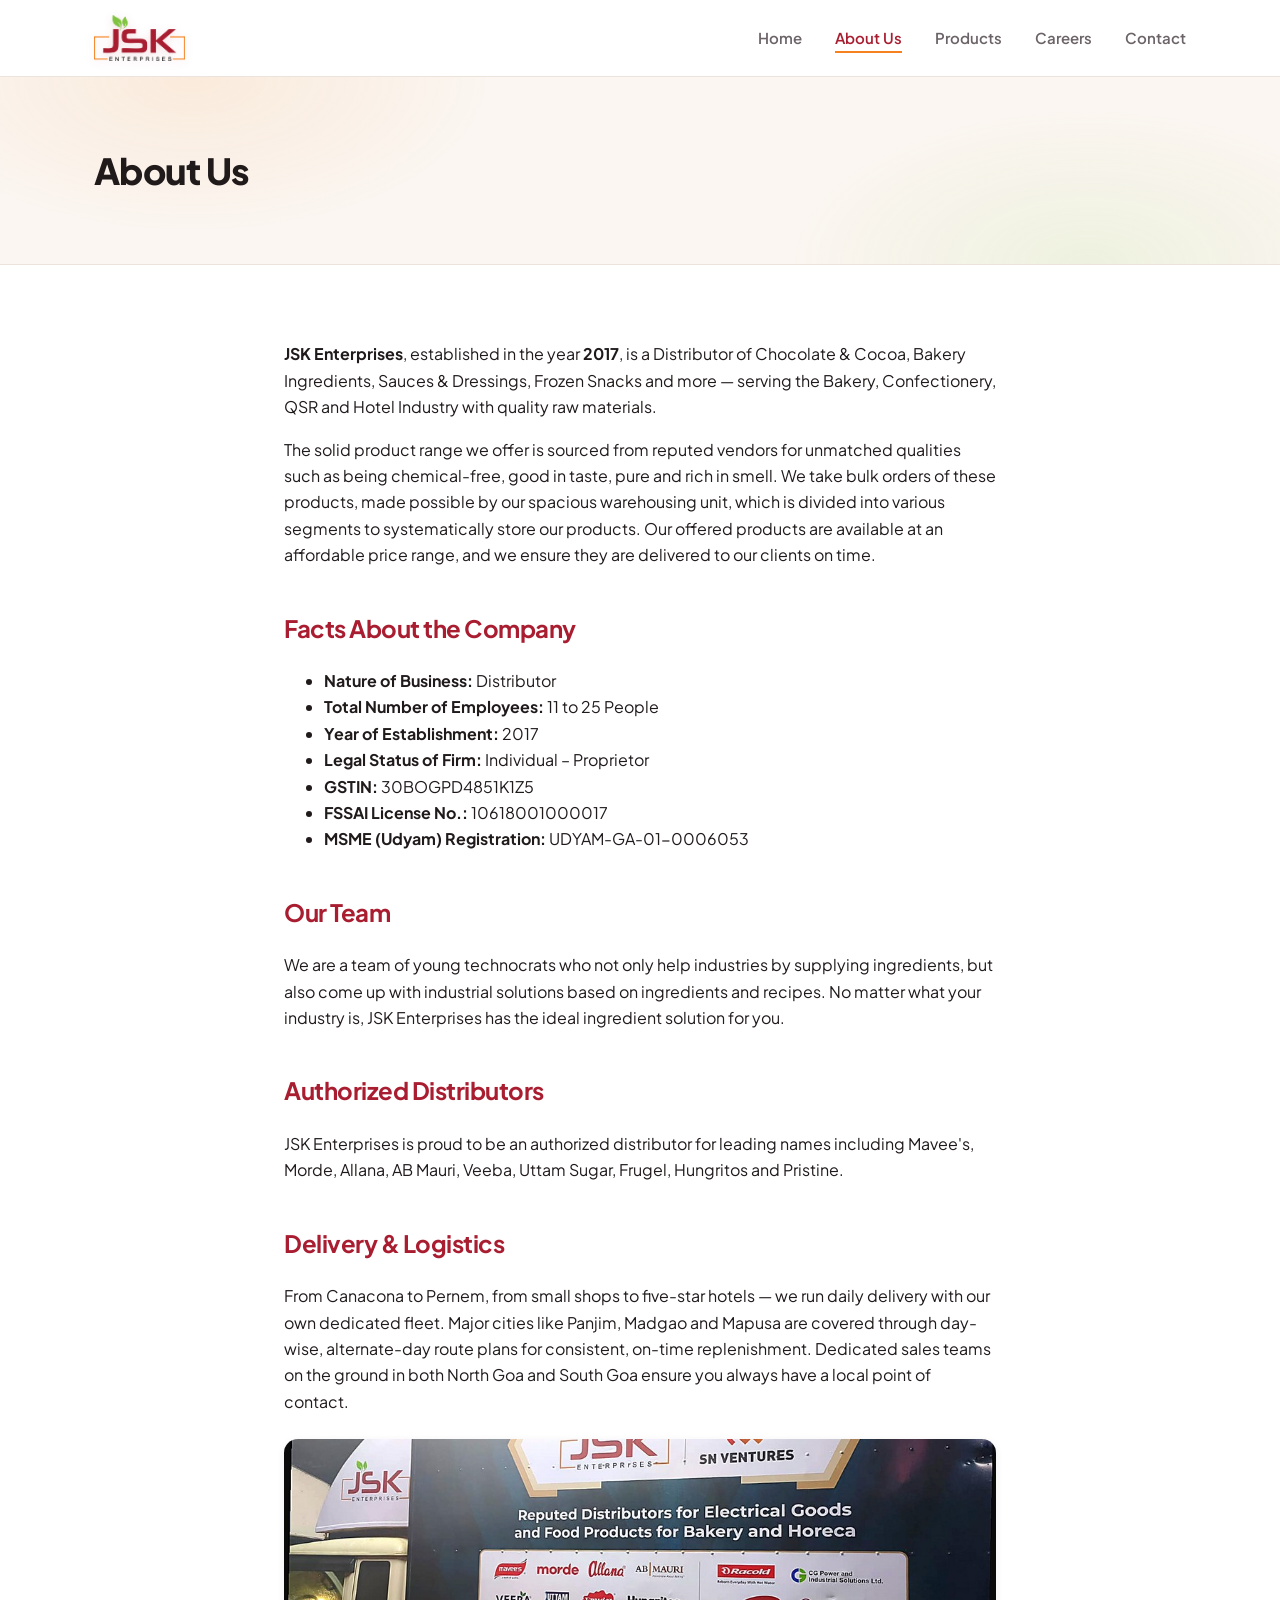
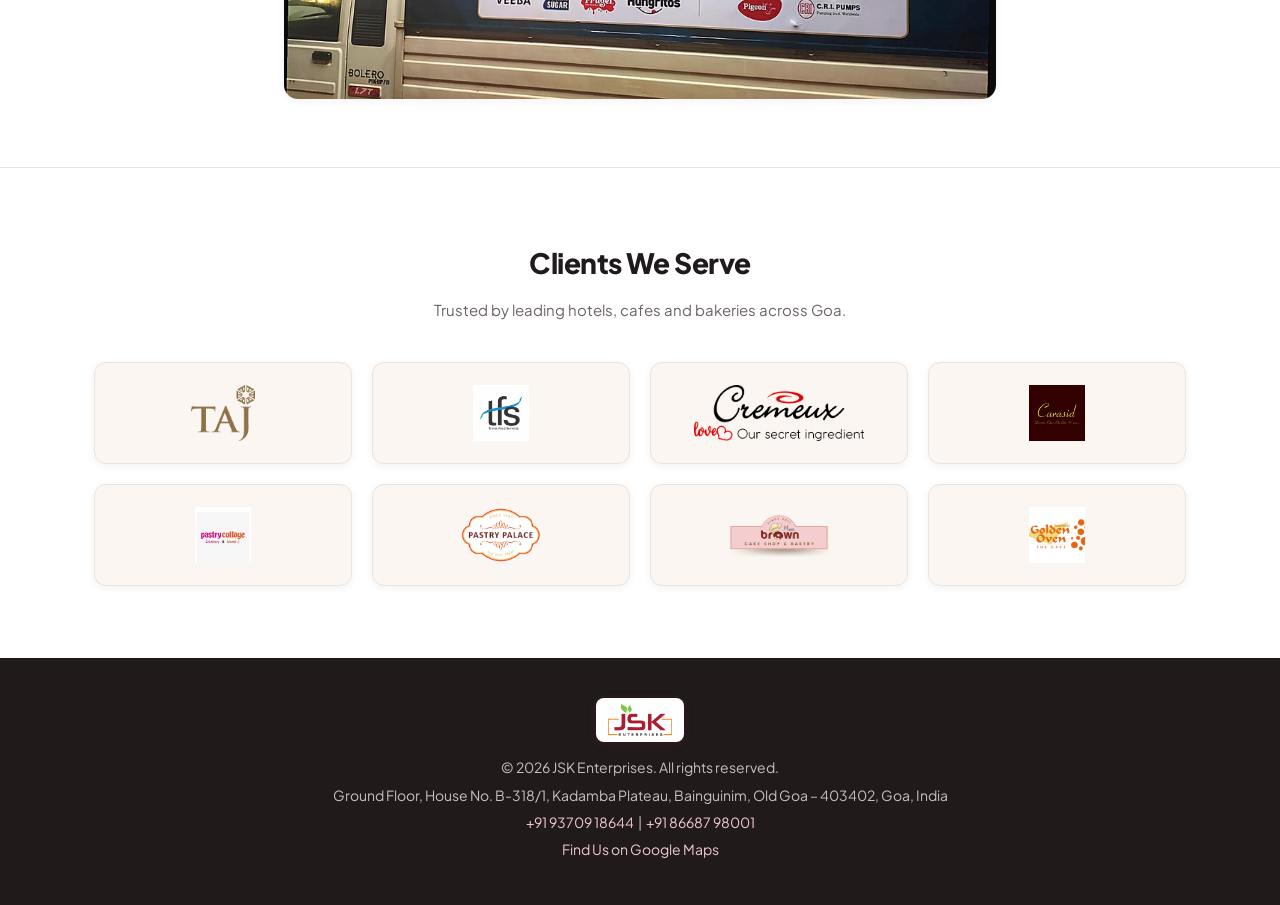
==== about.html @ c192bc09 "Add on-ground sales team details and a color-corrected fleet photo - Add "On-Ground Sales Teams" as " ====
<!DOCTYPE html>
<html lang="en">
<head>
<meta charset="UTF-8">
<meta name="viewport" content="width=device-width, initial-scale=1.0">
<title>About Us | JSK Enterprises Bakery &amp; Food Items Distributor, Goa</title>
<meta name="description" content="JSK Enterprises, established 2017 — a bakery, chocolate, confectionery and frozen snack food items distributor based in Old Goa, serving hotels, bakeries and QSRs across Goa.">
<meta name="keywords" content="bakery food items distributor Goa, food items distributor Old Goa, confectionery distributor Goa, Horeca supplier Goa">
<link rel="canonical" href="https://jskfood.com/about.html">
<meta property="og:type" content="website">
<meta property="og:site_name" content="JSK Enterprises">
<meta property="og:title" content="About Us | JSK Enterprises Bakery &amp; Food Items Distributor, Goa">
<meta property="og:description" content="Established 2017 — a bakery, chocolate, confectionery and frozen snack food items distributor based in Old Goa.">
<meta property="og:url" content="https://jskfood.com/about.html">
<meta property="og:image" content="https://jskfood.com/assets/brand/jsk-logo-real.png">
<meta property="og:locale" content="en_IN">
<link rel="icon" type="image/png" sizes="32x32" href="assets/brand/favicon-32.png">
<link rel="apple-touch-icon" sizes="180x180" href="assets/brand/favicon-180.png">
<link rel="stylesheet" href="css/style.css">
</head>
<body>
  <header class="site-header">
    <div class="container header-inner">
      <a href="index.html" class="logo"><img src="assets/brand/jsk-logo-real.png" alt="JSK Enterprises" class="logo-img"></a>
      <nav class="nav">
        <a href="index.html">Home</a>
        <a href="about.html" class="active">About Us</a>
        <a href="products.html">Products</a>
        <a href="careers.html">Careers</a>
        <a href="contact.html">Contact</a>
      </nav>
    </div>
  </header>

  <section class="page-header">
    <div class="container">
      <h1>About Us</h1>
    </div>
  </section>

  <section class="content">
    <div class="container narrow">
      <p><strong>JSK Enterprises</strong>, established in the year <strong>2017</strong>, is a Distributor of Chocolate &amp; Cocoa, Bakery Ingredients, Sauces &amp; Dressings, Frozen Snacks and more — serving the Bakery, Confectionery, QSR and Hotel Industry with quality raw materials.</p>
      <p>The solid product range we offer is sourced from reputed vendors for unmatched qualities such as being chemical-free, good in taste, pure and rich in smell. We take bulk orders of these products, made possible by our spacious warehousing unit, which is divided into various segments to systematically store our products. Our offered products are available at an affordable price range, and we ensure they are delivered to our clients on time.</p>

      <h2>Facts About the Company</h2>
      <ul>
        <li><strong>Nature of Business:</strong> Distributor</li>
        <li><strong>Total Number of Employees:</strong> 11 to 25 People</li>
        <li><strong>Year of Establishment:</strong> 2017</li>
        <li><strong>Legal Status of Firm:</strong> Individual – Proprietor</li>
        <li><strong>GSTIN:</strong> 30BOGPD4851K1Z5</li>
        <li><strong>FSSAI License No.:</strong> 10618001000017</li>
        <li><strong>MSME (Udyam) Registration:</strong> UDYAM-GA-01-0006053</li>
      </ul>

      <h2>Our Team</h2>
      <p>We are a team of young technocrats who not only help industries by supplying ingredients, but also come up with industrial solutions based on ingredients and recipes. No matter what your industry is, JSK Enterprises has the ideal ingredient solution for you.</p>

      <h2>Authorized Distributors</h2>
      <p>JSK Enterprises is proud to be an authorized distributor for leading names including Mavee's, Morde, Allana, AB Mauri, Veeba, Uttam Sugar, Frugel, Hungritos and Pristine.</p>

      <h2>Delivery &amp; Logistics</h2>
      <p>From Canacona to Pernem, from small shops to five-star hotels — we run daily delivery with our own dedicated fleet. Major cities like Panjim, Madgao and Mapusa are covered through day-wise, alternate-day route plans for consistent, on-time replenishment. Dedicated sales teams on the ground in both North Goa and South Goa ensure you always have a local point of contact.</p>
      <div class="fleet-photo" style="margin-top:24px;">
        <img src="assets/fleet/vehicle-side-edited.jpg" alt="JSK Enterprises branded delivery vehicle" style="width:100%;border-radius:14px;box-shadow:var(--shadow-sm);">
      </div>
    </div>
  </section>

  <section class="clients">
    <div class="container">
      <h2 class="brands-heading">Clients We Serve</h2>
      <p class="brands-sub">Trusted by leading hotels, cafes and bakeries across Goa.</p>
      <div class="clients-grid">
        <div class="client-tile"><img src="assets/clients/taj.png" alt="Taj Hotels"></div>
        <div class="client-tile"><img src="assets/clients/tfs.png" alt="TFS - Travel Food Services"></div>
        <div class="client-tile"><img src="assets/clients/cremeux.png" alt="Cremeux"></div>
        <div class="client-tile"><img src="assets/clients/carasid.png" alt="Carasid"></div>
        <div class="client-tile"><img src="assets/clients/pastry-cottage.png" alt="Pastry Cottage"></div>
        <div class="client-tile"><img src="assets/clients/montana.png" alt="Montana / Pastry Palace"></div>
        <div class="client-tile"><img src="assets/clients/marc-brown.png" alt="Marc Brown Cake Shop & Bakery"></div>
        <div class="client-tile"><img src="assets/clients/golden-oven.jpg" alt="Golden Oven - The Café"></div>
      </div>
    </div>
  </section>

  <footer class="site-footer">
    <div class="container footer-inner">
      <img src="assets/brand/jsk-logo-real.png" alt="JSK Enterprises" class="logo-img">
      <p>&copy; <span id="year"></span> JSK Enterprises. All rights reserved.</p>
      <p>Ground Floor, House No. B-318/1, Kadamba Plateau, Bainguinim, Old Goa – 403402, Goa, India</p>
      <p><a href="tel:+919370918644">+91 93709 18644</a> &nbsp;|&nbsp; <a href="tel:+918668798001">+91 86687 98001</a></p>
      <p><a href="https://www.google.com/maps/search/?api=1&amp;query=JSK+Enterprises+Kadamba+Plateau+Bainguinim+Old+Goa+403402" target="_blank" rel="noopener">Find Us on Google Maps</a></p>
    </div>
  </footer>

  <script>document.getElementById('year').textContent = new Date().getFullYear();</script>
</body>
</html>
---- css/style.css ----
@import url('https://fonts.googleapis.com/css2?family=Plus+Jakarta+Sans:wght@400;500;600;700;800&display=swap');

:root {
  --brand: #A91D31;
  --brand-dark: #7E1626;
  --brand-light: #C22A3F;
  --accent: #F5821F;
  --leaf: #80C341;
  --ink: #201A1B;
  --muted: #6b6367;
  --bg: #ffffff;
  --bg-alt: #FBF6F1;
  --border: #ECE3DC;
  --shadow-sm: 0 2px 8px rgba(32, 26, 27, 0.06);
  --shadow-md: 0 8px 24px rgba(32, 26, 27, 0.10);
  --shadow-lg: 0 16px 40px rgba(169, 29, 49, 0.16);
}

* { box-sizing: border-box; }

body {
  margin: 0;
  font-family: 'Plus Jakarta Sans', -apple-system, BlinkMacSystemFont, "Segoe UI", Roboto, Helvetica, Arial, sans-serif;
  color: var(--ink);
  background: var(--bg);
  line-height: 1.65;
}

h1, h2, h3 {
  font-family: 'Plus Jakarta Sans', sans-serif;
  font-weight: 800;
  letter-spacing: -0.02em;
}

.container {
  max-width: 1140px;
  margin: 0 auto;
  padding: 0 24px;
}

.narrow { max-width: 760px; }

a { color: var(--brand); text-decoration: none; }

/* Header */
.site-header {
  border-bottom: 1px solid var(--border);
  position: sticky;
  top: 0;
  background: rgba(255,255,255,0.92);
  backdrop-filter: blur(8px);
  z-index: 10;
}

.header-inner {
  display: flex;
  align-items: center;
  justify-content: space-between;
  height: 76px;
}

.logo {
  display: flex;
  align-items: center;
  height: 100%;
}

.logo-img {
  height: 46px;
  width: auto;
  display: block;
  filter: drop-shadow(0 2px 4px rgba(169,29,49,0.15));
  transition: transform 0.2s ease;
}

.logo:hover .logo-img { transform: scale(1.03); }

.nav a {
  margin-left: 30px;
  color: var(--muted);
  font-weight: 600;
  font-size: 15px;
  position: relative;
  padding-bottom: 4px;
}

.nav a::after {
  content: '';
  position: absolute;
  left: 0; right: 0; bottom: -2px;
  height: 2px;
  background: var(--accent);
  transform: scaleX(0);
  transition: transform 0.2s ease;
}

.nav a:hover, .nav a.active { color: var(--brand); }
.nav a:hover::after, .nav a.active::after { transform: scaleX(1); }

/* Poster Slider */
.poster-slider {
  position: relative;
  width: 100%;
  height: 480px;
  overflow: hidden;
  background: var(--ink);
}

.poster-slider .slide {
  position: absolute;
  inset: 0;
  opacity: 0;
  animation: posterFade 40s infinite;
}

.poster-slider .slide:nth-child(1) { animation-delay: -0s; }
.poster-slider .slide:nth-child(2) { animation-delay: -5s; }
.poster-slider .slide:nth-child(3) { animation-delay: -10s; }
.poster-slider .slide:nth-child(4) { animation-delay: -15s; }
.poster-slider .slide:nth-child(5) { animation-delay: -20s; }
.poster-slider .slide:nth-child(6) { animation-delay: -25s; }
.poster-slider .slide:nth-child(7) { animation-delay: -30s; }
.poster-slider .slide:nth-child(8) { animation-delay: -35s; }

@keyframes posterFade {
  0% { opacity: 0; }
  1.5% { opacity: 1; }
  10.5% { opacity: 1; }
  12.5% { opacity: 0; }
  100% { opacity: 0; }
}

.poster-slider .slide img {
  width: 100%;
  height: 100%;
  object-fit: cover;
  display: block;
}

.poster-slider .slide::after {
  content: '';
  position: absolute;
  inset: 0;
  background: linear-gradient(90deg, rgba(32,26,27,0.75) 0%, rgba(32,26,27,0.35) 45%, rgba(32,26,27,0.15) 75%);
}

.slide-caption {
  position: absolute;
  right: 28px;
  bottom: 22px;
  z-index: 2;
  color: #fff;
  font-size: 13px;
  font-weight: 600;
  background: rgba(0,0,0,0.35);
  padding: 6px 14px;
  border-radius: 999px;
  backdrop-filter: blur(4px);
}

.poster-overlay {
  position: absolute;
  inset: 0;
  z-index: 1;
  display: flex;
  flex-direction: column;
  justify-content: center;
  padding: 0 48px;
  max-width: 620px;
}

.poster-overlay .hero-eyebrow {
  align-self: flex-start;
  background: rgba(255,255,255,0.12);
  border-color: rgba(255,255,255,0.3);
  color: #fff;
  backdrop-filter: blur(4px);
}

.poster-overlay h1 {
  font-size: 44px;
  font-weight: 800;
  color: #fff;
  line-height: 1.15;
  margin: 0 0 26px;
  text-shadow: 0 2px 16px rgba(0,0,0,0.4);
}

.poster-overlay .btn { align-self: flex-start; }

/* Hero */
.hero {
  position: relative;
  padding: 40px 0;
  text-align: center;
  overflow: hidden;
  background:
    radial-gradient(600px 320px at 12% 15%, rgba(245,130,31,0.14), transparent 60%),
    radial-gradient(520px 300px at 88% 20%, rgba(128,195,65,0.16), transparent 60%),
    radial-gradient(700px 400px at 50% 100%, rgba(169,29,49,0.10), transparent 60%),
    linear-gradient(180deg, #FFFDFB 0%, var(--bg-alt) 100%);
}

.hero::before {
  content: '';
  position: absolute;
  inset: 0;
  background-image:
    radial-gradient(circle, rgba(169,29,49,0.06) 1.5px, transparent 1.5px);
  background-size: 28px 28px;
  opacity: 0.5;
  pointer-events: none;
}

.hero-inner { position: relative; z-index: 1; }

.hero-eyebrow {
  display: inline-block;
  font-size: 13px;
  font-weight: 700;
  letter-spacing: 1.5px;
  text-transform: uppercase;
  color: var(--brand);
  background: #fff;
  border: 1px solid var(--border);
  border-radius: 999px;
  padding: 7px 18px;
  margin-bottom: 24px;
  box-shadow: var(--shadow-sm);
}

.hero h1 {
  font-size: 48px;
  font-weight: 800;
  margin: 0 0 18px;
  color: var(--ink);
  line-height: 1.15;
}

.hero p {
  font-size: 18px;
  color: var(--muted);
  max-width: 600px;
  margin: 0 auto 36px;
}

.btn {
  display: inline-block;
  background: linear-gradient(135deg, var(--brand-light), var(--brand-dark));
  color: #fff;
  padding: 15px 30px;
  border-radius: 8px;
  font-weight: 700;
  font-family: 'Plus Jakarta Sans', sans-serif;
  font-size: 15px;
  box-shadow: var(--shadow-lg);
  transition: transform 0.2s ease, box-shadow 0.2s ease;
}

.btn:hover { transform: translateY(-2px); box-shadow: 0 20px 44px rgba(169,29,49,0.24); }

.btn-outline {
  background: transparent;
  border: 2px solid var(--brand);
  color: var(--brand);
  box-shadow: none;
}

.btn-outline:hover { background: var(--brand); color: #fff; transform: translateY(-2px); }

/* Features */
.features { padding: 80px 0; }

.features-grid {
  display: grid;
  grid-template-columns: repeat(3, 1fr);
  gap: 28px;
}

.features-grid-4 { grid-template-columns: repeat(4, 1fr); }

.feature {
  background: #fff;
  border: 1px solid var(--border);
  border-radius: 14px;
  padding: 32px 26px;
  box-shadow: var(--shadow-sm);
  transition: transform 0.2s ease, box-shadow 0.2s ease;
}

.feature:hover { transform: translateY(-4px); box-shadow: var(--shadow-md); }

.feature-icon {
  width: 52px;
  height: 52px;
  border-radius: 12px;
  background: linear-gradient(135deg, #FDEFE3, #FBE0C8);
  color: var(--accent);
  display: flex;
  align-items: center;
  justify-content: center;
  margin-bottom: 16px;
}

.feature-icon svg { width: 28px; height: 28px; }

.feature h3 {
  color: var(--ink);
  margin: 0 0 8px;
  font-size: 18px;
}

.feature p { color: var(--muted); margin: 0; font-size: 15px; }

/* CTA */
.cta {
  background: linear-gradient(135deg, var(--ink) 0%, #3a2224 100%);
  color: #fff;
  padding: 68px 0;
  text-align: center;
}

.cta h2 { margin: 0 0 12px; font-weight: 700; }
.cta p { color: #d8cfd0; margin: 0 0 26px; }

/* Page header */
.page-header {
  background:
    radial-gradient(500px 260px at 15% 0%, rgba(245,130,31,0.10), transparent 60%),
    radial-gradient(500px 260px at 85% 100%, rgba(128,195,65,0.10), transparent 60%),
    var(--bg-alt);
  padding: 64px 0;
  border-bottom: 1px solid var(--border);
}

.page-header h1 {
  margin: 0;
  font-weight: 800;
  font-size: 36px;
}

/* Page banner photo */
.page-banner { padding: 40px 0 0; }
.page-banner-grid {
  display: grid;
  grid-template-columns: repeat(3, 1fr);
  gap: 16px;
}
.page-banner-grid img {
  width: 100%;
  height: 220px;
  object-fit: cover;
  border-radius: 14px;
  box-shadow: var(--shadow-sm);
}
@media (max-width: 720px) {
  .page-banner-grid { grid-template-columns: 1fr; }
  .page-banner-grid img { height: 180px; }
}

/* Content */
.content { padding: 60px 0; }

.content h2 { color: var(--brand); margin-top: 40px; font-weight: 700; }

.contact-grid {
  display: grid;
  grid-template-columns: 1fr 1fr;
  gap: 40px;
}

/* Product cards */
.product-grid {
  display: grid;
  grid-template-columns: repeat(3, 1fr);
  gap: 24px;
}

.product-card {
  background: #fff;
  border: 1px solid var(--border);
  border-radius: 16px;
  overflow: hidden;
  box-shadow: var(--shadow-sm);
  transition: transform 0.2s ease, box-shadow 0.2s ease, border-color 0.2s ease;
}

.product-card:hover {
  transform: translateY(-6px);
  box-shadow: var(--shadow-md);
  border-color: rgba(169,29,49,0.25);
}

.product-photo {
  aspect-ratio: 4 / 3;
  overflow: hidden;
  background: var(--bg-alt);
}

.product-photo img {
  width: 100%;
  height: 100%;
  object-fit: cover;
  display: block;
  transition: transform 0.35s ease;
}

.product-card:hover .product-photo img { transform: scale(1.06); }

.product-card-body { padding: 20px 20px 22px; }

.product-card h3 {
  color: var(--ink);
  margin: 0 0 8px;
  font-size: 17px;
}

.product-card p {
  color: var(--muted);
  margin: 0 0 14px;
  font-size: 14px;
}

.product-tag {
  display: inline-block;
  font-size: 11px;
  font-weight: 700;
  letter-spacing: 0.4px;
  color: var(--brand);
  background: var(--bg-alt);
  border: 1px solid var(--border);
  border-radius: 999px;
  padding: 4px 12px;
}

/* Showcase */
.showcase { padding: 20px 0 76px; }

.showcase-grid {
  display: grid;
  grid-template-columns: repeat(4, 1fr);
  grid-auto-rows: 140px;
  gap: 14px;
}

.showcase-tile {
  position: relative;
  display: block;
  border-radius: 14px;
  overflow: hidden;
  grid-column: span 1;
  grid-row: span 1;
  box-shadow: var(--shadow-sm);
}

.showcase-tile.large {
  grid-column: span 2;
  grid-row: span 2;
}

.showcase-tile img {
  width: 100%;
  height: 100%;
  object-fit: cover;
  display: block;
  transition: transform 0.4s ease;
}

.showcase-tile::after {
  content: '';
  position: absolute;
  inset: 0;
  background: linear-gradient(180deg, transparent 40%, rgba(32,26,27,0.75) 100%);
}

.showcase-tile:hover img { transform: scale(1.08); }

.showcase-label {
  position: absolute;
  left: 16px;
  bottom: 14px;
  z-index: 1;
  color: #fff;
  font-weight: 700;
  font-size: 15px;
}

.showcase-tile.large .showcase-label { font-size: 19px; }

/* Brands */
.brands {
  padding: 72px 0;
  border-top: 1px solid var(--border);
  text-align: center;
  background: var(--bg-alt);
}

.brands-heading {
  color: var(--ink);
  margin: 0 0 12px;
  font-size: 28px;
  font-weight: 800;
}

.brands-sub {
  color: var(--muted);
  margin: 0 0 40px;
  font-size: 15px;
}

.brands-grid {
  display: grid;
  grid-template-columns: repeat(4, 1fr);
  gap: 20px;
  align-items: center;
}

.brands-grid .brand-tile {
  background: #fff;
  border: 1px solid var(--border);
  border-radius: 12px;
  padding: 20px 16px;
  display: flex;
  align-items: center;
  justify-content: center;
  box-shadow: var(--shadow-sm);
  transition: transform 0.2s ease, box-shadow 0.2s ease;
}

.brands-grid .brand-tile:hover {
  transform: translateY(-4px);
  box-shadow: var(--shadow-md);
}

.brands-grid img {
  max-width: 100%;
  max-height: 44px;
  width: auto;
  object-fit: contain;
}

/* Fleet gallery */
.fleet-gallery {
  display: grid;
  grid-template-columns: repeat(2, 1fr);
  gap: 20px;
  margin-top: 40px;
}
.fleet-photo img {
  width: 100%;
  height: 260px;
  object-fit: cover;
  border-radius: 14px;
  box-shadow: var(--shadow-sm);
}
.fleet-caption {
  text-align: center;
  color: var(--muted);
  font-size: 14px;
  margin-top: 16px;
}
@media (max-width: 720px) {
  .fleet-gallery { grid-template-columns: 1fr; }
  .fleet-photo img { height: 200px; }
}

/* Clients */
.clients {
  padding: 72px 0;
  border-top: 1px solid var(--border);
  text-align: center;
  background: #fff;
}

.clients-grid {
  display: grid;
  grid-template-columns: repeat(4, 1fr);
  gap: 20px;
  align-items: stretch;
}

.client-tile {
  background: var(--bg-alt);
  border: 1px solid var(--border);
  border-radius: 12px;
  padding: 22px 18px;
  display: flex;
  align-items: center;
  justify-content: center;
  min-height: 90px;
  box-shadow: var(--shadow-sm);
  transition: transform 0.2s ease, box-shadow 0.2s ease;
}

.client-tile:hover {
  transform: translateY(-4px);
  box-shadow: var(--shadow-md);
}

.client-tile img {
  max-width: 100%;
  max-height: 56px;
  width: auto;
  object-fit: contain;
}

.client-tile-text {
  flex-direction: column;
  font-family: 'Plus Jakarta Sans', sans-serif;
  font-weight: 800;
  font-size: 17px;
  color: var(--brand);
  letter-spacing: -0.01em;
}

.client-tile-text span {
  font-weight: 500;
  font-size: 12px;
  color: var(--muted);
  text-transform: uppercase;
  letter-spacing: 1.5px;
  margin-top: 2px;
}

/* Footer */
.site-footer {
  background: var(--ink);
  padding: 40px 0;
  text-align: center;
  color: #c9bfc1;
  font-size: 14px;
}

.footer-inner p { margin: 4px 0; }
.footer-inner a { color: #f0c9cf; }
.site-footer .logo-img {
  height: 44px;
  margin: 0 auto 14px;
  background: #fff;
  padding: 6px 12px;
  border-radius: 8px;
}

@media (max-width: 960px) {
  .product-grid { grid-template-columns: repeat(2, 1fr); }
  .showcase-grid { grid-template-columns: repeat(2, 1fr); grid-auto-rows: 160px; }
  .showcase-tile.large { grid-column: span 2; grid-row: span 1; }
  .features-grid-4 { grid-template-columns: repeat(2, 1fr); }
}

@media (max-width: 720px) {
  .hero { padding: 28px 0; }
  .hero h1 { font-size: 32px; }
  .poster-slider { height: 380px; }
  .poster-overlay { padding: 0 24px; }
  .poster-overlay h1 { font-size: 28px; }
  .slide-caption { right: 16px; bottom: 16px; font-size: 12px; }
  .features-grid { grid-template-columns: 1fr; }
  .features-grid-4 { grid-template-columns: 1fr; }
  .contact-grid { grid-template-columns: 1fr; }
  .product-grid { grid-template-columns: 1fr; }
  .brands-grid { grid-template-columns: repeat(2, 1fr); }
  .clients-grid { grid-template-columns: repeat(2, 1fr); }
  .nav a { margin-left: 16px; font-size: 14px; }
}
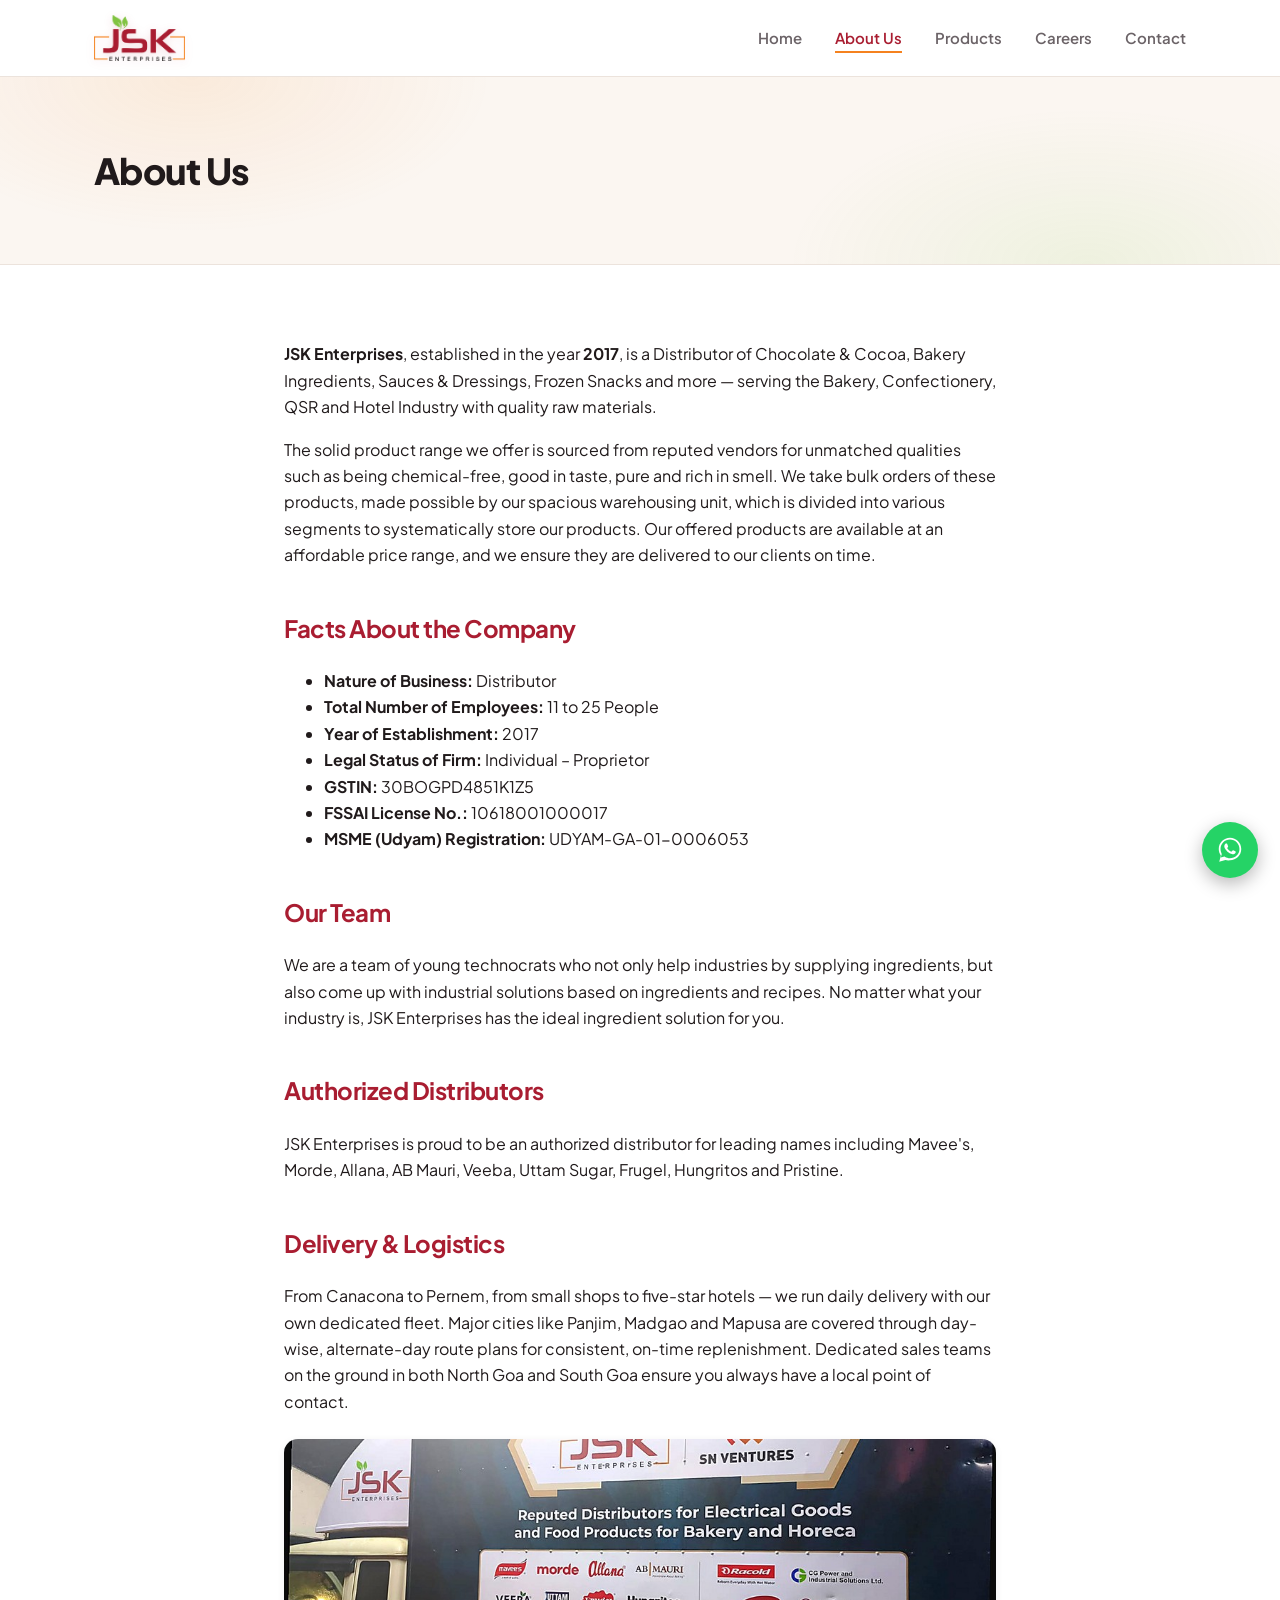
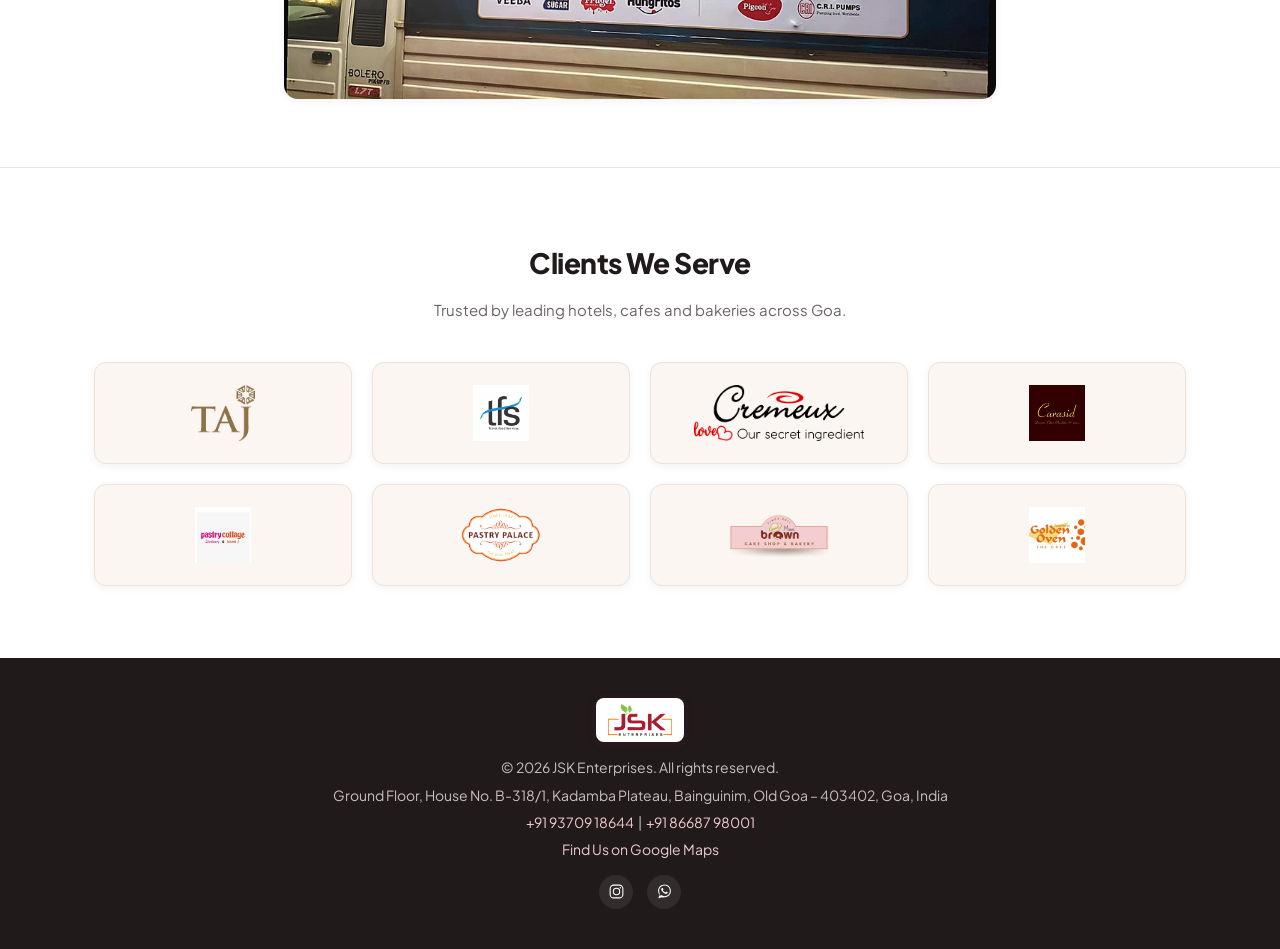
==== commit 0a4704ad: "Add Instagram link and WhatsApp contact across the site - Add a footer social row (Instagram + Whats" ====
--- a/about.html
+++ b/about.html
@@ -92,9 +92,17 @@
       <p>Ground Floor, House No. B-318/1, Kadamba Plateau, Bainguinim, Old Goa – 403402, Goa, India</p>
       <p><a href="tel:+919370918644">+91 93709 18644</a> &nbsp;|&nbsp; <a href="tel:+918668798001">+91 86687 98001</a></p>
       <p><a href="https://www.google.com/maps/search/?api=1&amp;query=JSK+Enterprises+Kadamba+Plateau+Bainguinim+Old+Goa+403402" target="_blank" rel="noopener">Find Us on Google Maps</a></p>
+      <div class="footer-social">
+        <a href="https://www.instagram.com/jsk_enterprises_food/" target="_blank" rel="noopener" aria-label="Follow us on Instagram"><img src="assets/icons/instagram-glyph.svg" alt=""></a>
+        <a href="https://wa.me/919370918644" target="_blank" rel="noopener" aria-label="Chat on WhatsApp"><img src="assets/icons/whatsapp-glyph.svg" alt=""></a>
+      </div>
     </div>
   </footer>
 
   <script>document.getElementById('year').textContent = new Date().getFullYear();</script>
+  <a href="https://wa.me/919370918644" target="_blank" rel="noopener" class="whatsapp-float" aria-label="Chat with us on WhatsApp">
+    <img src="assets/icons/whatsapp-glyph.svg" alt="WhatsApp">
+  </a>
+
 </body>
 </html>
--- a/css/style.css
+++ b/css/style.css
@@ -641,6 +641,45 @@
   border-radius: 8px;
 }
 
+/* Footer social row */
+.footer-social {
+  display: flex;
+  justify-content: center;
+  gap: 14px;
+  margin-top: 14px;
+}
+.footer-social a {
+  display: inline-flex;
+  align-items: center;
+  justify-content: center;
+  width: 34px;
+  height: 34px;
+  border-radius: 50%;
+  background: rgba(255,255,255,0.08);
+  transition: background 0.2s ease, transform 0.2s ease;
+}
+.footer-social a:hover { background: rgba(255,255,255,0.18); transform: translateY(-2px); }
+.footer-social img { width: 17px; height: 17px; }
+
+/* Floating WhatsApp button */
+.whatsapp-float {
+  position: fixed;
+  right: 22px;
+  bottom: 22px;
+  width: 56px;
+  height: 56px;
+  border-radius: 50%;
+  background: #25D366;
+  display: flex;
+  align-items: center;
+  justify-content: center;
+  box-shadow: 0 6px 18px rgba(0,0,0,0.28);
+  z-index: 999;
+  transition: transform 0.2s ease;
+}
+.whatsapp-float:hover { transform: scale(1.08); }
+.whatsapp-float img { width: 30px; height: 30px; }
+
 @media (max-width: 960px) {
   .product-grid { grid-template-columns: repeat(2, 1fr); }
   .showcase-grid { grid-template-columns: repeat(2, 1fr); grid-auto-rows: 160px; }
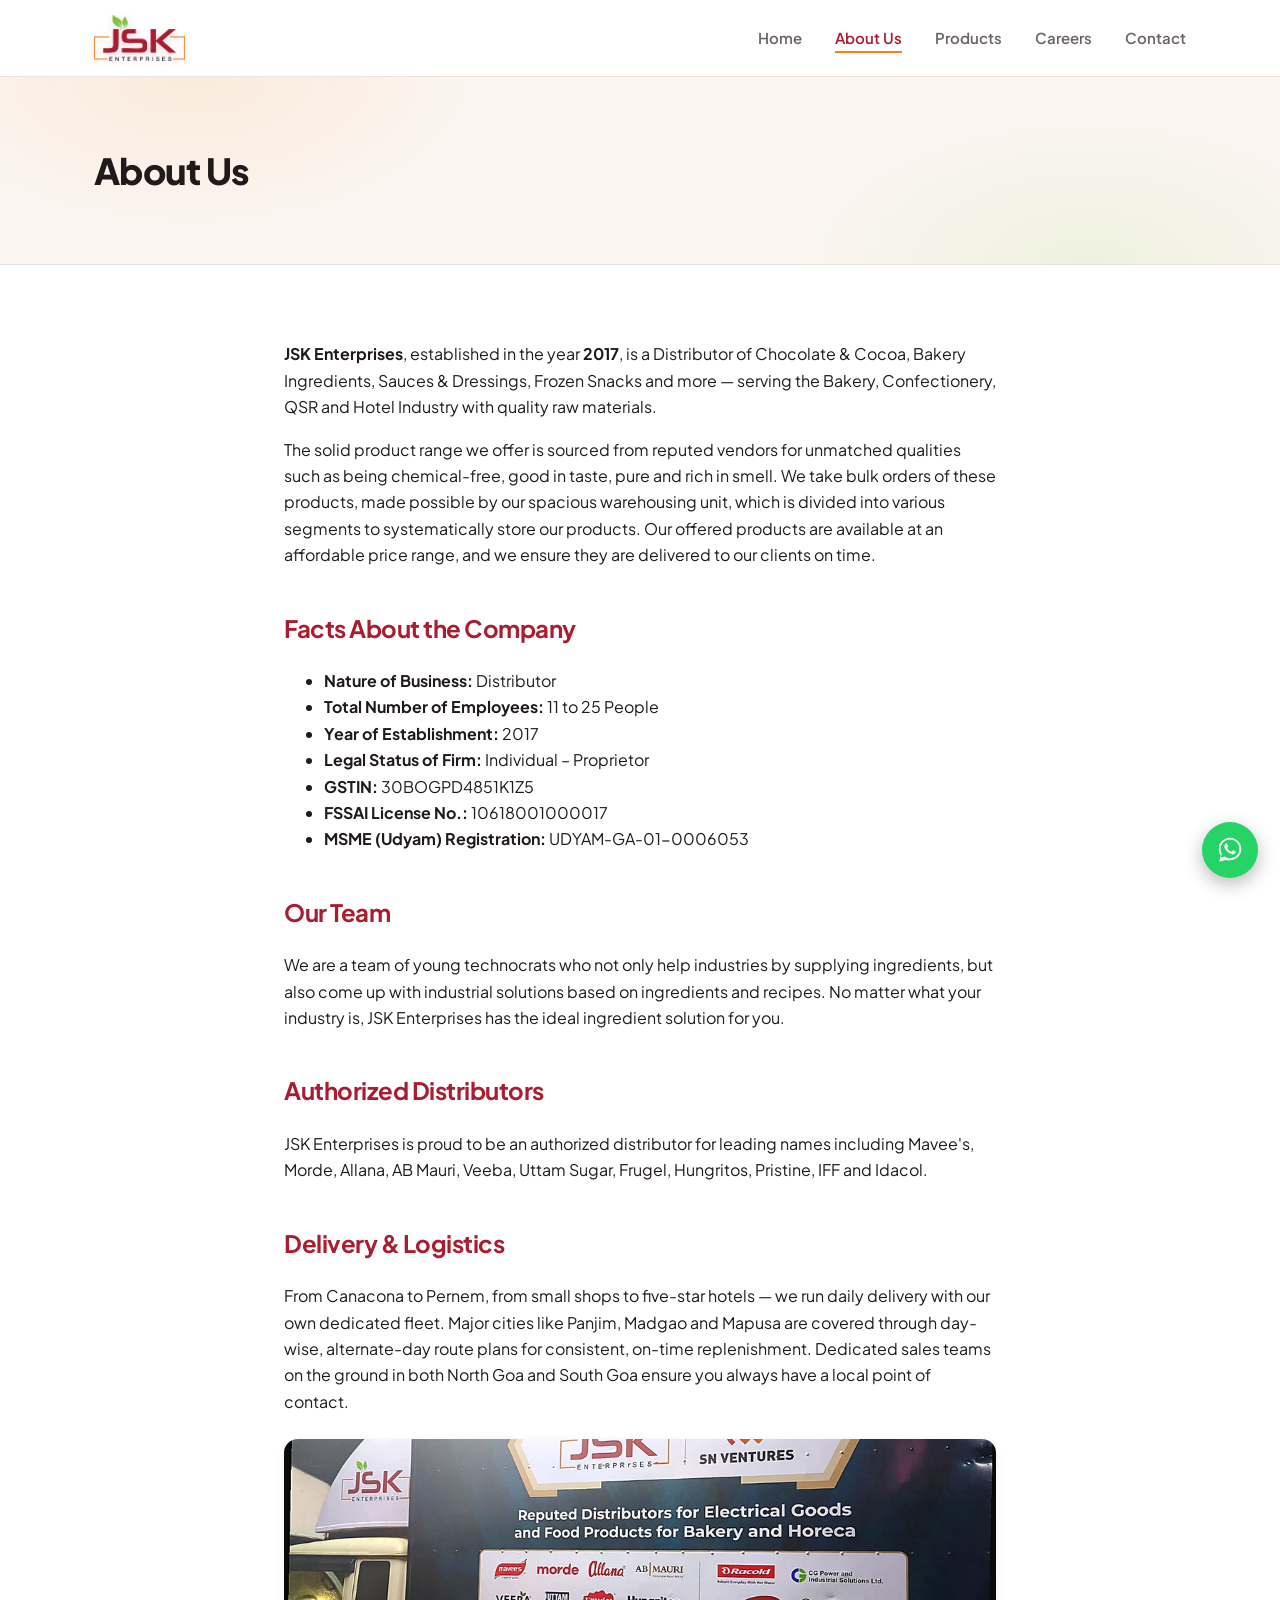
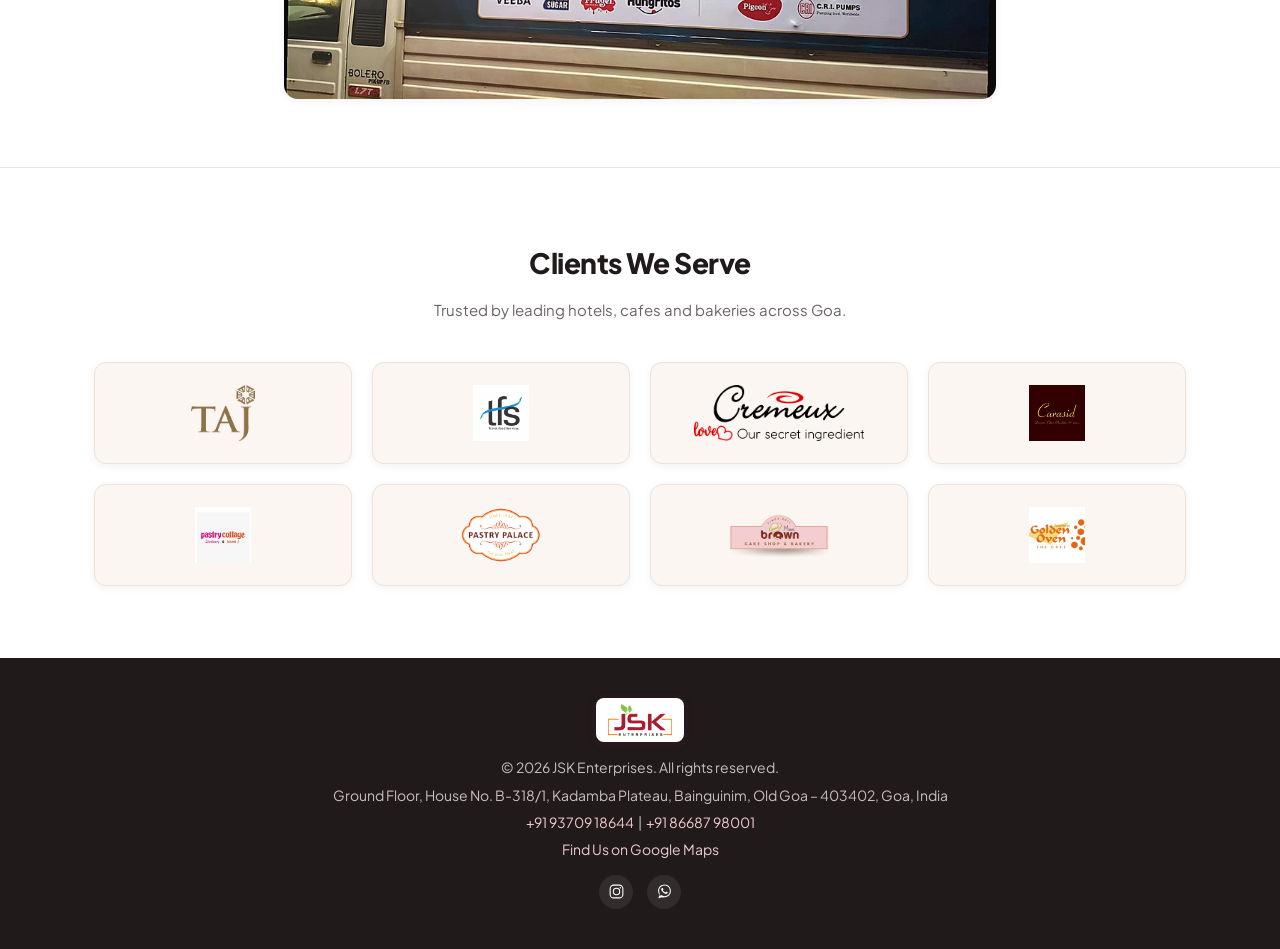
==== commit 3db8699f: "Add Flavours and Colours product category with IFF and Idacol - Add "Flavours" product card using a " ====
--- a/about.html
+++ b/about.html
@@ -58,7 +58,7 @@
       <p>We are a team of young technocrats who not only help industries by supplying ingredients, but also come up with industrial solutions based on ingredients and recipes. No matter what your industry is, JSK Enterprises has the ideal ingredient solution for you.</p>
 
       <h2>Authorized Distributors</h2>
-      <p>JSK Enterprises is proud to be an authorized distributor for leading names including Mavee's, Morde, Allana, AB Mauri, Veeba, Uttam Sugar, Frugel, Hungritos and Pristine.</p>
+      <p>JSK Enterprises is proud to be an authorized distributor for leading names including Mavee's, Morde, Allana, AB Mauri, Veeba, Uttam Sugar, Frugel, Hungritos, Pristine, IFF and Idacol.</p>
 
       <h2>Delivery &amp; Logistics</h2>
       <p>From Canacona to Pernem, from small shops to five-star hotels — we run daily delivery with our own dedicated fleet. Major cities like Panjim, Madgao and Mapusa are covered through day-wise, alternate-day route plans for consistent, on-time replenishment. Dedicated sales teams on the ground in both North Goa and South Goa ensure you always have a local point of contact.</p>
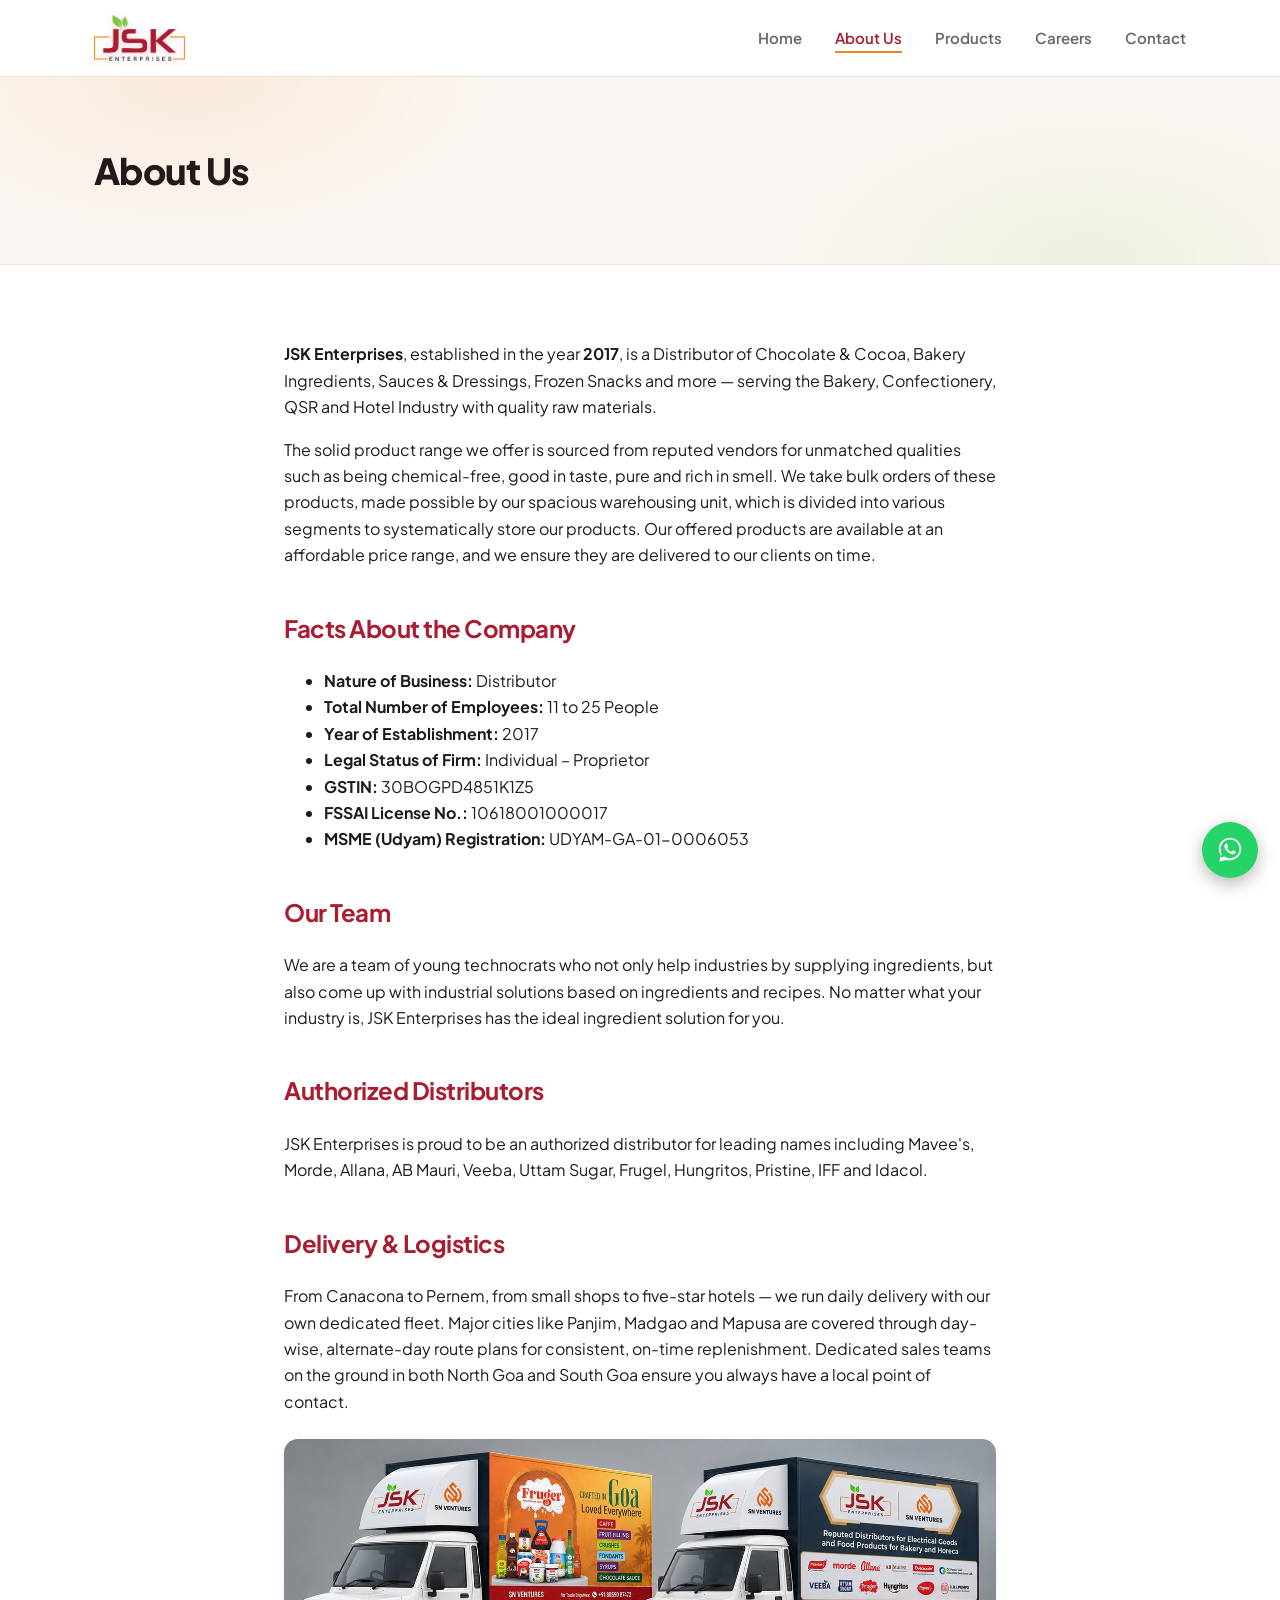
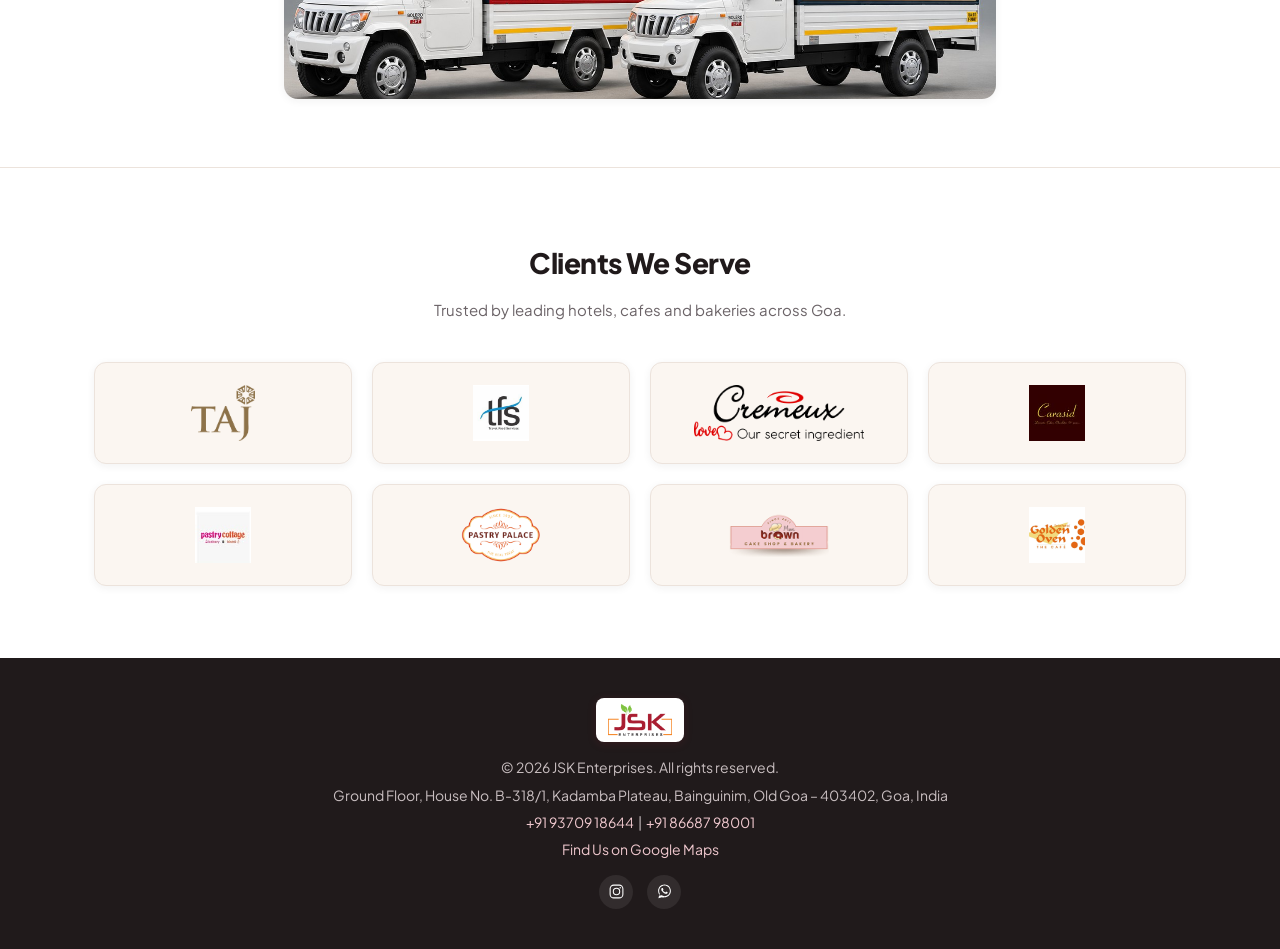
==== commit 27b90cad: "Replace fleet photos with professional branded vehicle mockup Swap the real warehouse photos (side/r" ====
--- a/about.html
+++ b/about.html
@@ -63,7 +63,7 @@
       <h2>Delivery &amp; Logistics</h2>
       <p>From Canacona to Pernem, from small shops to five-star hotels — we run daily delivery with our own dedicated fleet. Major cities like Panjim, Madgao and Mapusa are covered through day-wise, alternate-day route plans for consistent, on-time replenishment. Dedicated sales teams on the ground in both North Goa and South Goa ensure you always have a local point of contact.</p>
       <div class="fleet-photo" style="margin-top:24px;">
-        <img src="assets/fleet/vehicle-side-edited.jpg" alt="JSK Enterprises branded delivery vehicle" style="width:100%;border-radius:14px;box-shadow:var(--shadow-sm);">
+        <img src="assets/fleet/vehicle-mockup.jpg" alt="JSK Enterprises branded delivery fleet" style="width:100%;border-radius:14px;box-shadow:var(--shadow-sm);">
       </div>
     </div>
   </section>
--- a/css/style.css
+++ b/css/style.css
@@ -546,6 +546,7 @@
   gap: 20px;
   margin-top: 40px;
 }
+.fleet-gallery-single { grid-template-columns: 1fr; }
 .fleet-photo img {
   width: 100%;
   height: 260px;
@@ -553,6 +554,7 @@
   border-radius: 14px;
   box-shadow: var(--shadow-sm);
 }
+.fleet-gallery-single .fleet-photo img { height: auto; }
 .fleet-caption {
   text-align: center;
   color: var(--muted);
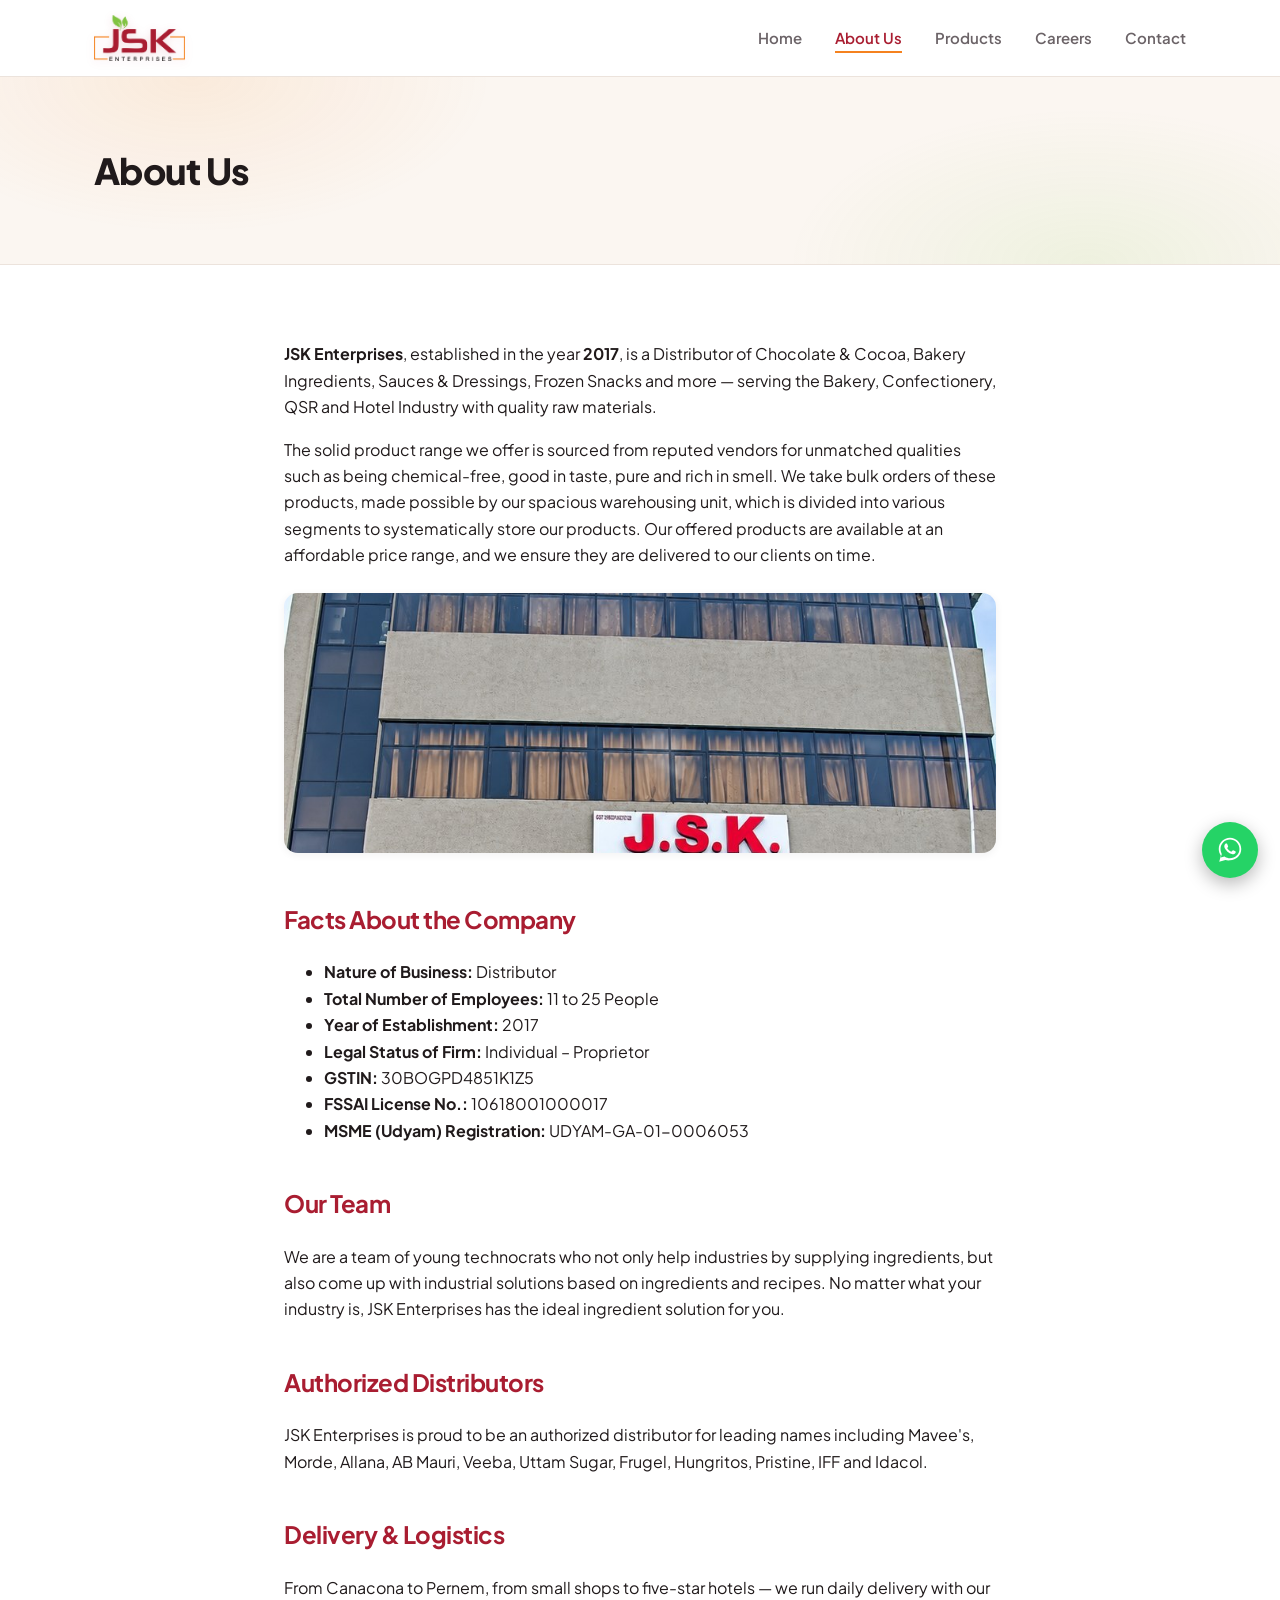
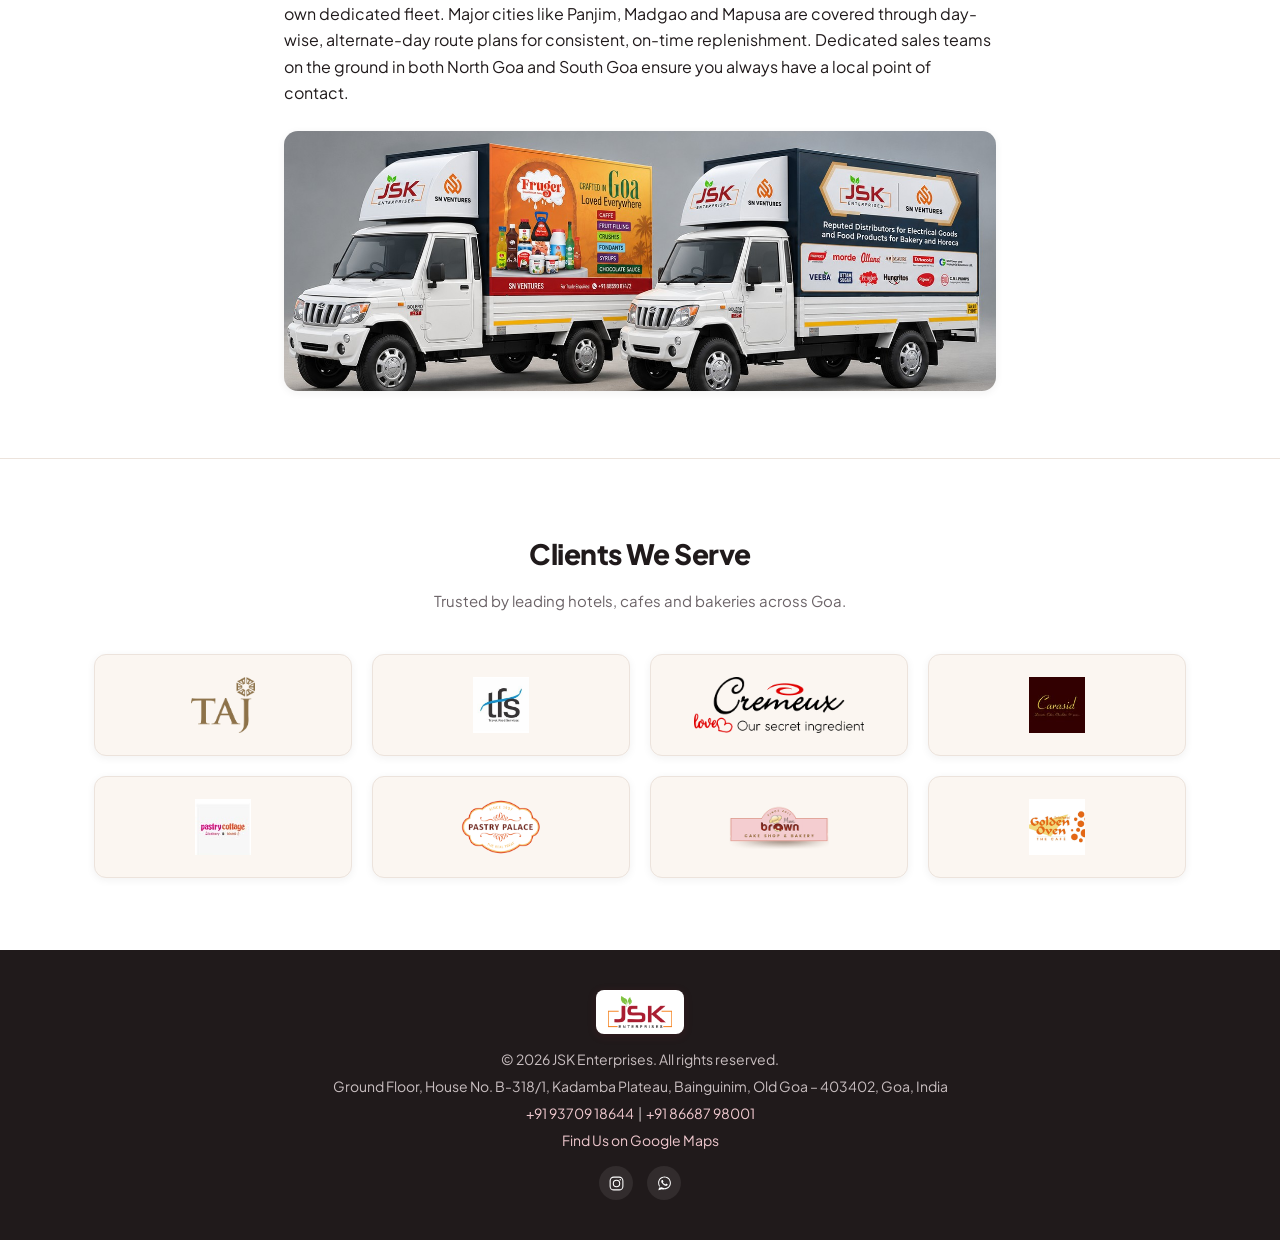
==== commit dd5ca076: "Add real warehouse/office building photo to About page Shows the actual JSK Enterprises building wit" ====
--- a/about.html
+++ b/about.html
@@ -42,6 +42,9 @@
     <div class="container narrow">
       <p><strong>JSK Enterprises</strong>, established in the year <strong>2017</strong>, is a Distributor of Chocolate &amp; Cocoa, Bakery Ingredients, Sauces &amp; Dressings, Frozen Snacks and more — serving the Bakery, Confectionery, QSR and Hotel Industry with quality raw materials.</p>
       <p>The solid product range we offer is sourced from reputed vendors for unmatched qualities such as being chemical-free, good in taste, pure and rich in smell. We take bulk orders of these products, made possible by our spacious warehousing unit, which is divided into various segments to systematically store our products. Our offered products are available at an affordable price range, and we ensure they are delivered to our clients on time.</p>
+      <div class="fleet-photo" style="margin:24px 0;">
+        <img src="assets/facility/warehouse.jpg" alt="JSK Enterprises warehouse and office building" style="width:100%;border-radius:14px;box-shadow:var(--shadow-sm);">
+      </div>
 
       <h2>Facts About the Company</h2>
       <ul>
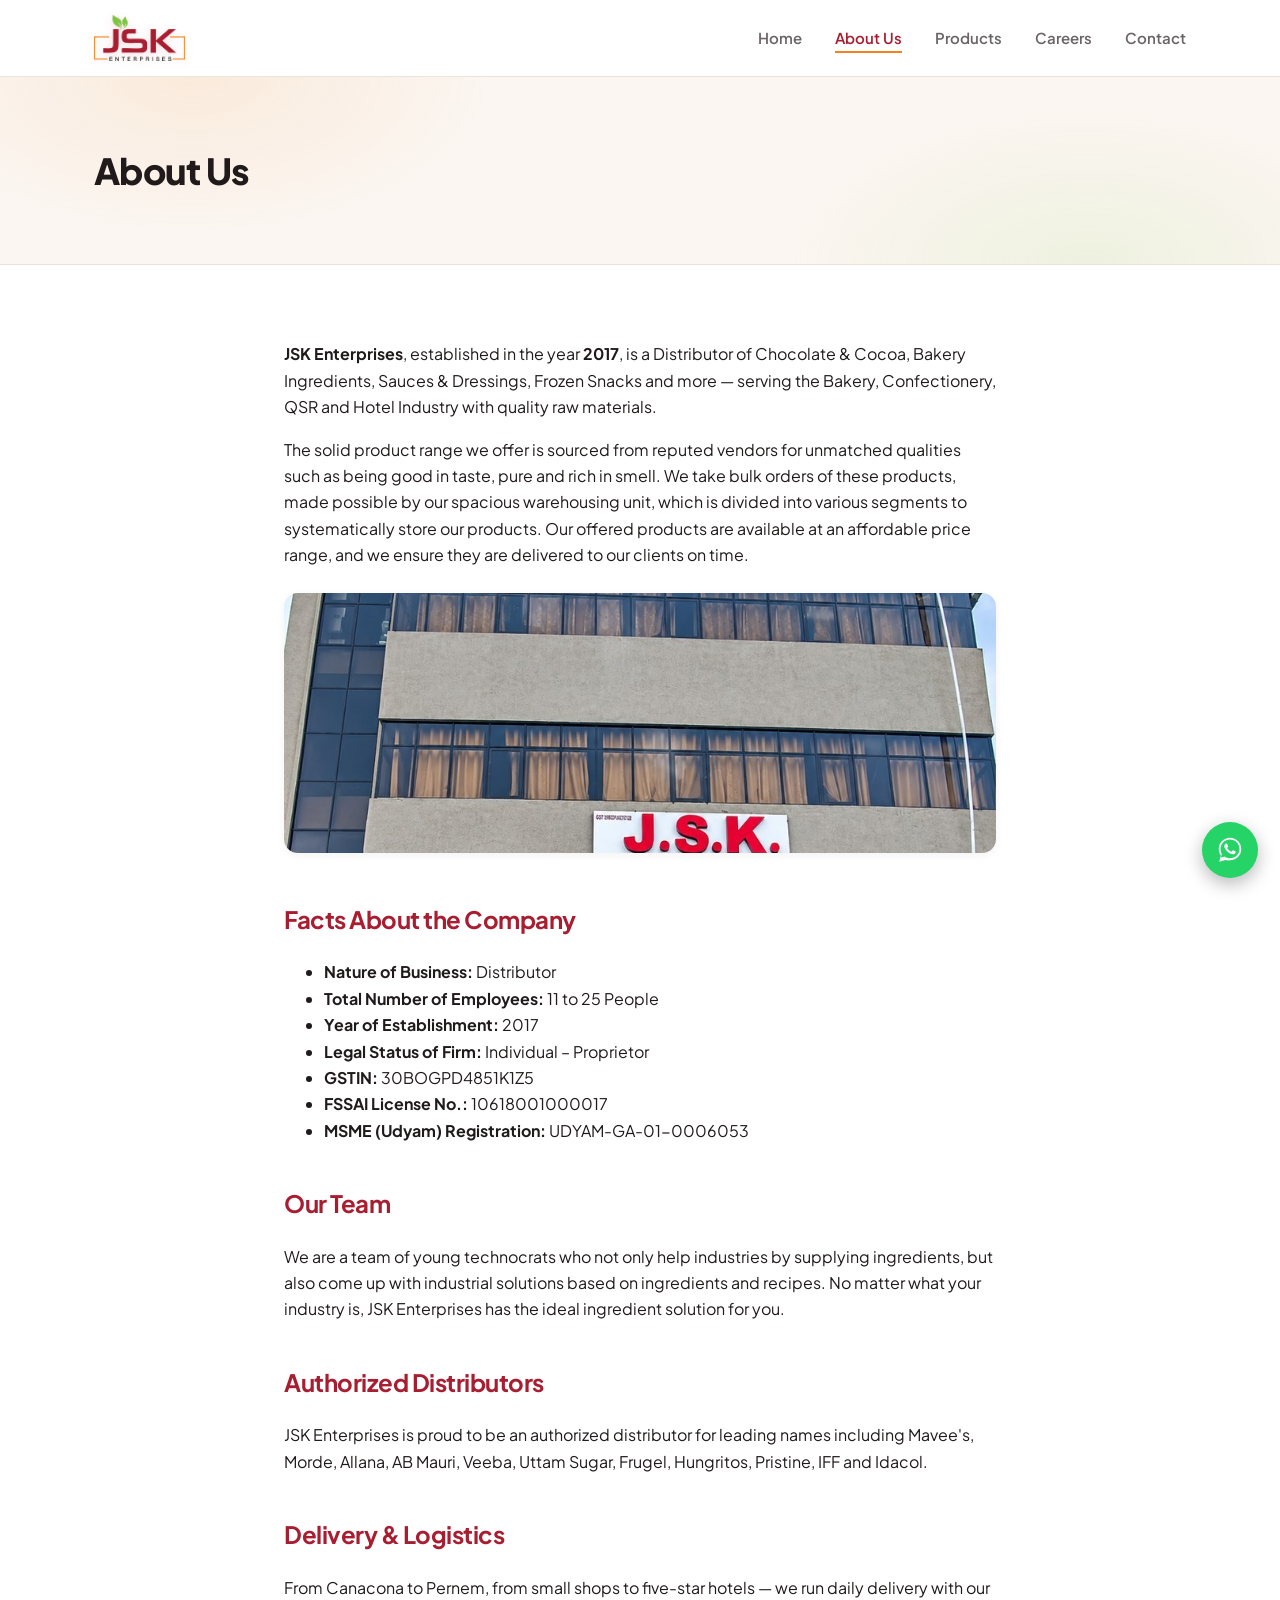
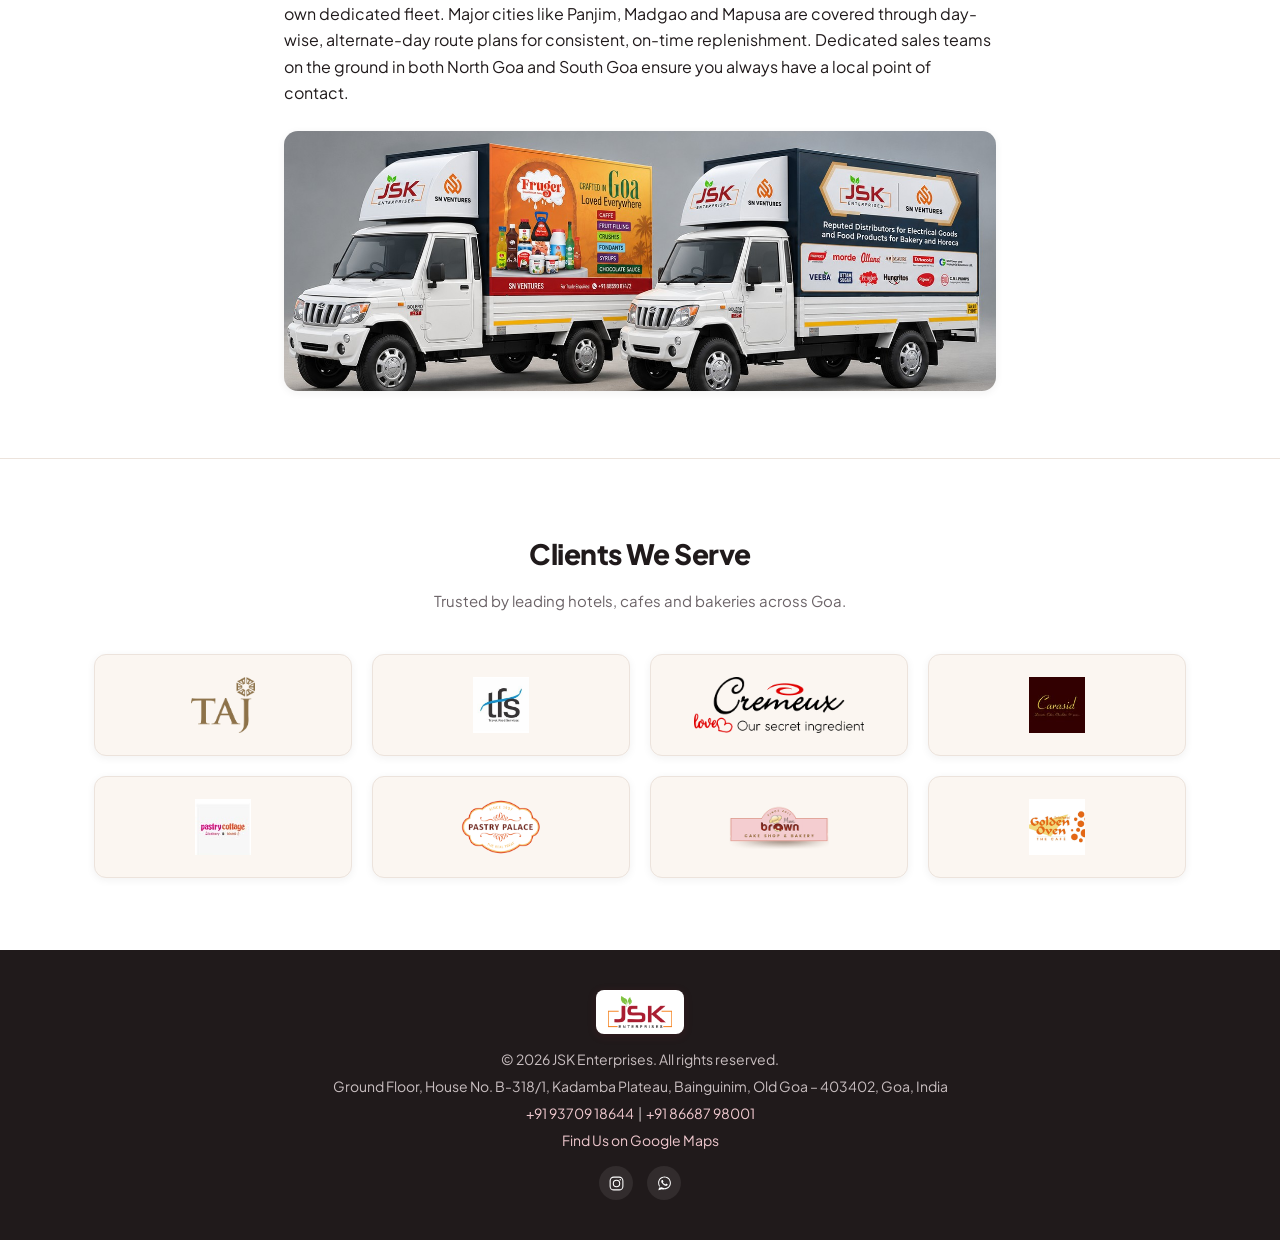
==== commit d623c4c6: "Remove chemical-free product claim Co-Authored-By: Claude Sonnet 5 <noreply@anthropic.com> Claude-Se" ====
--- a/about.html
+++ b/about.html
@@ -41,7 +41,7 @@
   <section class="content">
     <div class="container narrow">
       <p><strong>JSK Enterprises</strong>, established in the year <strong>2017</strong>, is a Distributor of Chocolate &amp; Cocoa, Bakery Ingredients, Sauces &amp; Dressings, Frozen Snacks and more — serving the Bakery, Confectionery, QSR and Hotel Industry with quality raw materials.</p>
-      <p>The solid product range we offer is sourced from reputed vendors for unmatched qualities such as being chemical-free, good in taste, pure and rich in smell. We take bulk orders of these products, made possible by our spacious warehousing unit, which is divided into various segments to systematically store our products. Our offered products are available at an affordable price range, and we ensure they are delivered to our clients on time.</p>
+      <p>The solid product range we offer is sourced from reputed vendors for unmatched qualities such as being good in taste, pure and rich in smell. We take bulk orders of these products, made possible by our spacious warehousing unit, which is divided into various segments to systematically store our products. Our offered products are available at an affordable price range, and we ensure they are delivered to our clients on time.</p>
       <div class="fleet-photo" style="margin:24px 0;">
         <img src="assets/facility/warehouse.jpg" alt="JSK Enterprises warehouse and office building" style="width:100%;border-radius:14px;box-shadow:var(--shadow-sm);">
       </div>
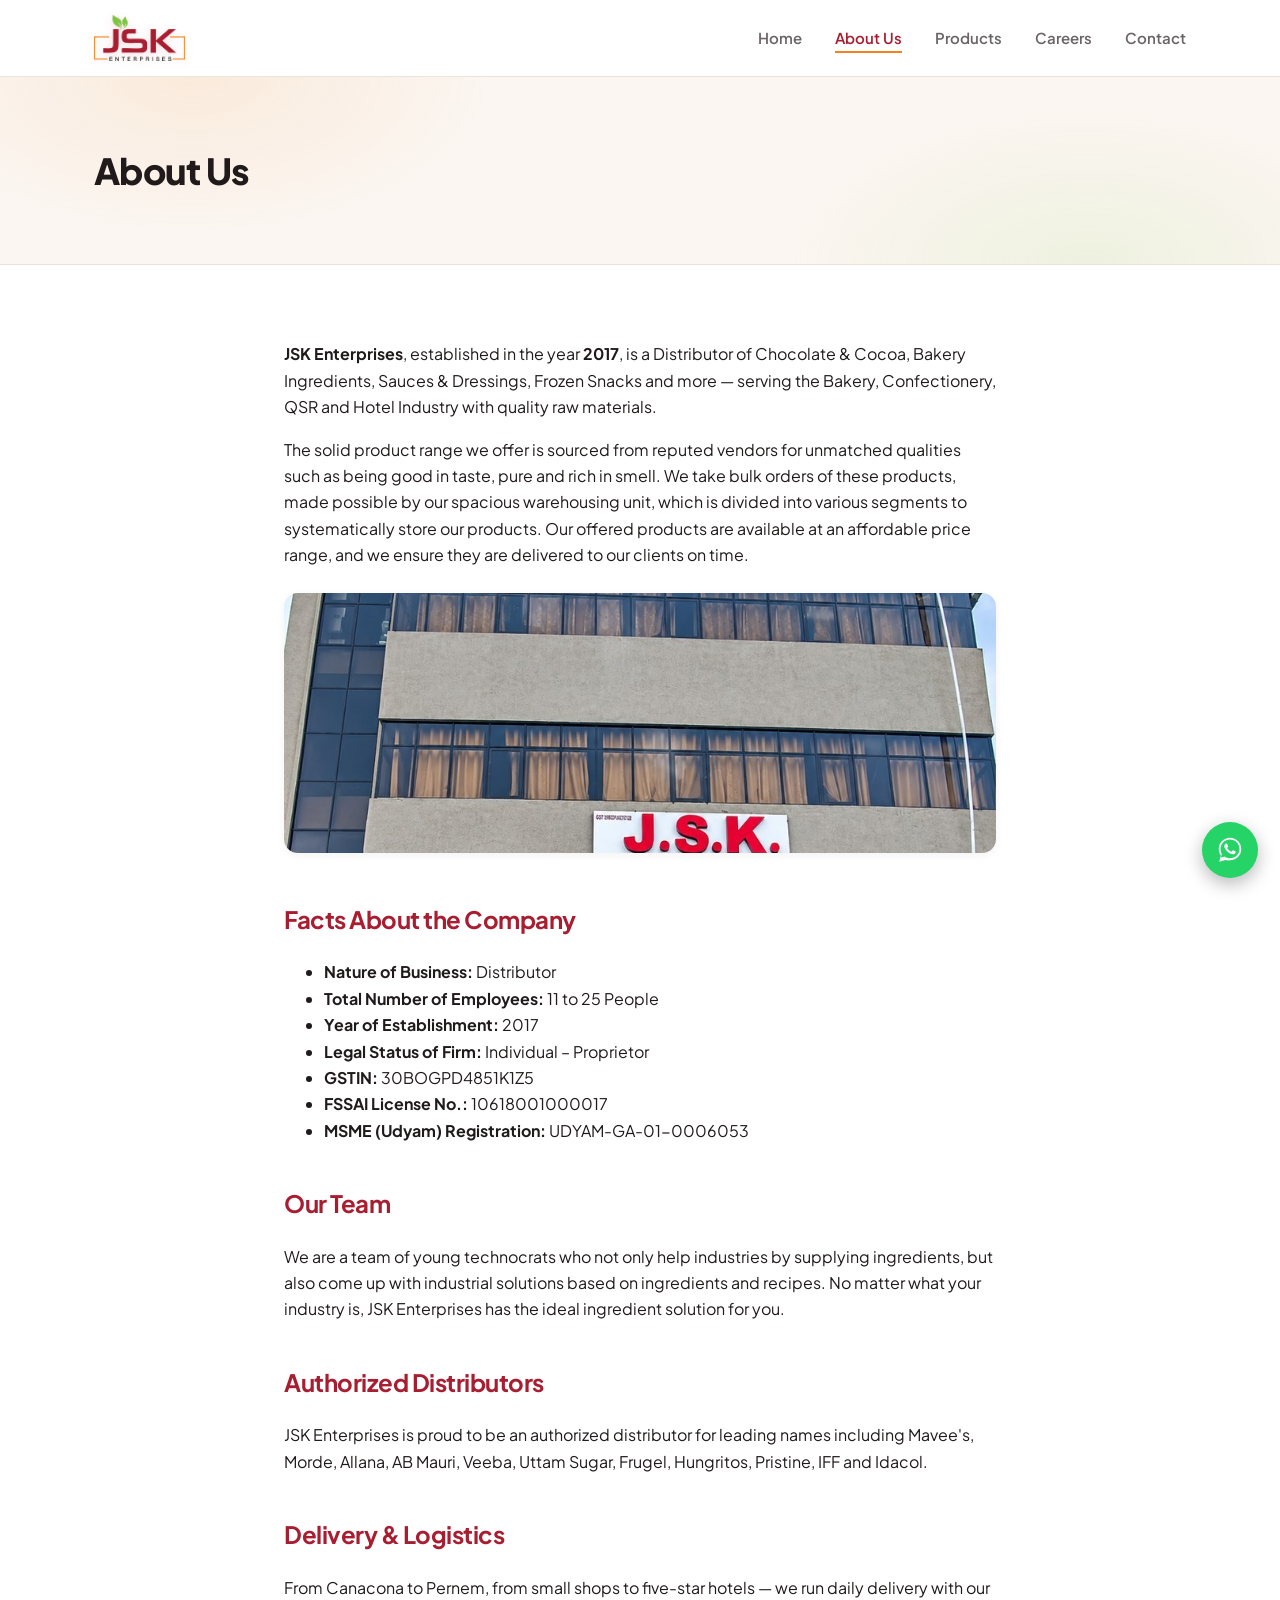
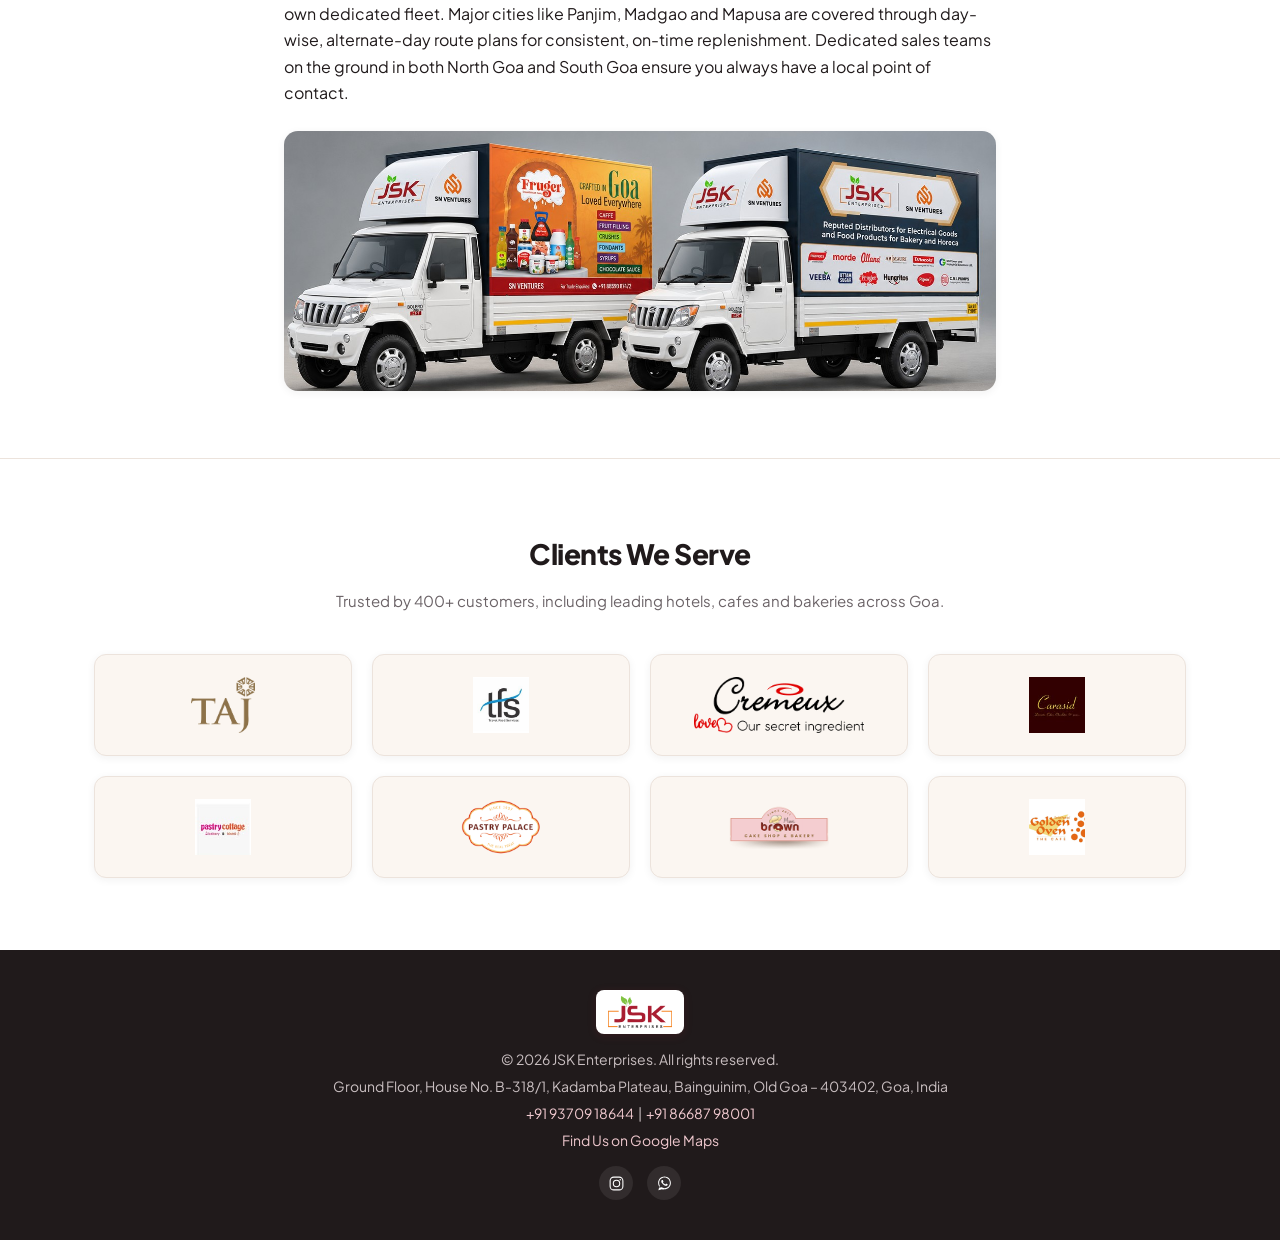
==== commit 0a59d88c: "Add "400+ Customers Across Goa" stats bar to homepage Add a stats row (400+ Customers, 2017 Establis" ====
--- a/about.html
+++ b/about.html
@@ -74,7 +74,7 @@
   <section class="clients">
     <div class="container">
       <h2 class="brands-heading">Clients We Serve</h2>
-      <p class="brands-sub">Trusted by leading hotels, cafes and bakeries across Goa.</p>
+      <p class="brands-sub">Trusted by 400+ customers, including leading hotels, cafes and bakeries across Goa.</p>
       <div class="clients-grid">
         <div class="client-tile"><img src="assets/clients/taj.png" alt="Taj Hotels"></div>
         <div class="client-tile"><img src="assets/clients/tfs.png" alt="TFS - Travel Food Services"></div>
--- a/css/style.css
+++ b/css/style.css
@@ -268,6 +268,37 @@
 
 .btn-outline:hover { background: var(--brand); color: #fff; transform: translateY(-2px); }
 
+/* Stats */
+.stats { padding: 0 0 60px; }
+.stats-grid {
+  display: grid;
+  grid-template-columns: repeat(4, 1fr);
+  gap: 24px;
+  text-align: center;
+}
+.stat {
+  display: flex;
+  flex-direction: column;
+  gap: 4px;
+}
+.stat-number {
+  font-family: 'Plus Jakarta Sans', sans-serif;
+  font-weight: 800;
+  font-size: 34px;
+  color: var(--brand);
+  letter-spacing: -0.01em;
+}
+.stat-label {
+  font-size: 13px;
+  color: var(--muted);
+  text-transform: uppercase;
+  letter-spacing: 1px;
+  font-weight: 600;
+}
+@media (max-width: 720px) {
+  .stats-grid { grid-template-columns: repeat(2, 1fr); gap: 32px 16px; }
+}
+
 /* Features */
 .features { padding: 80px 0; }
 
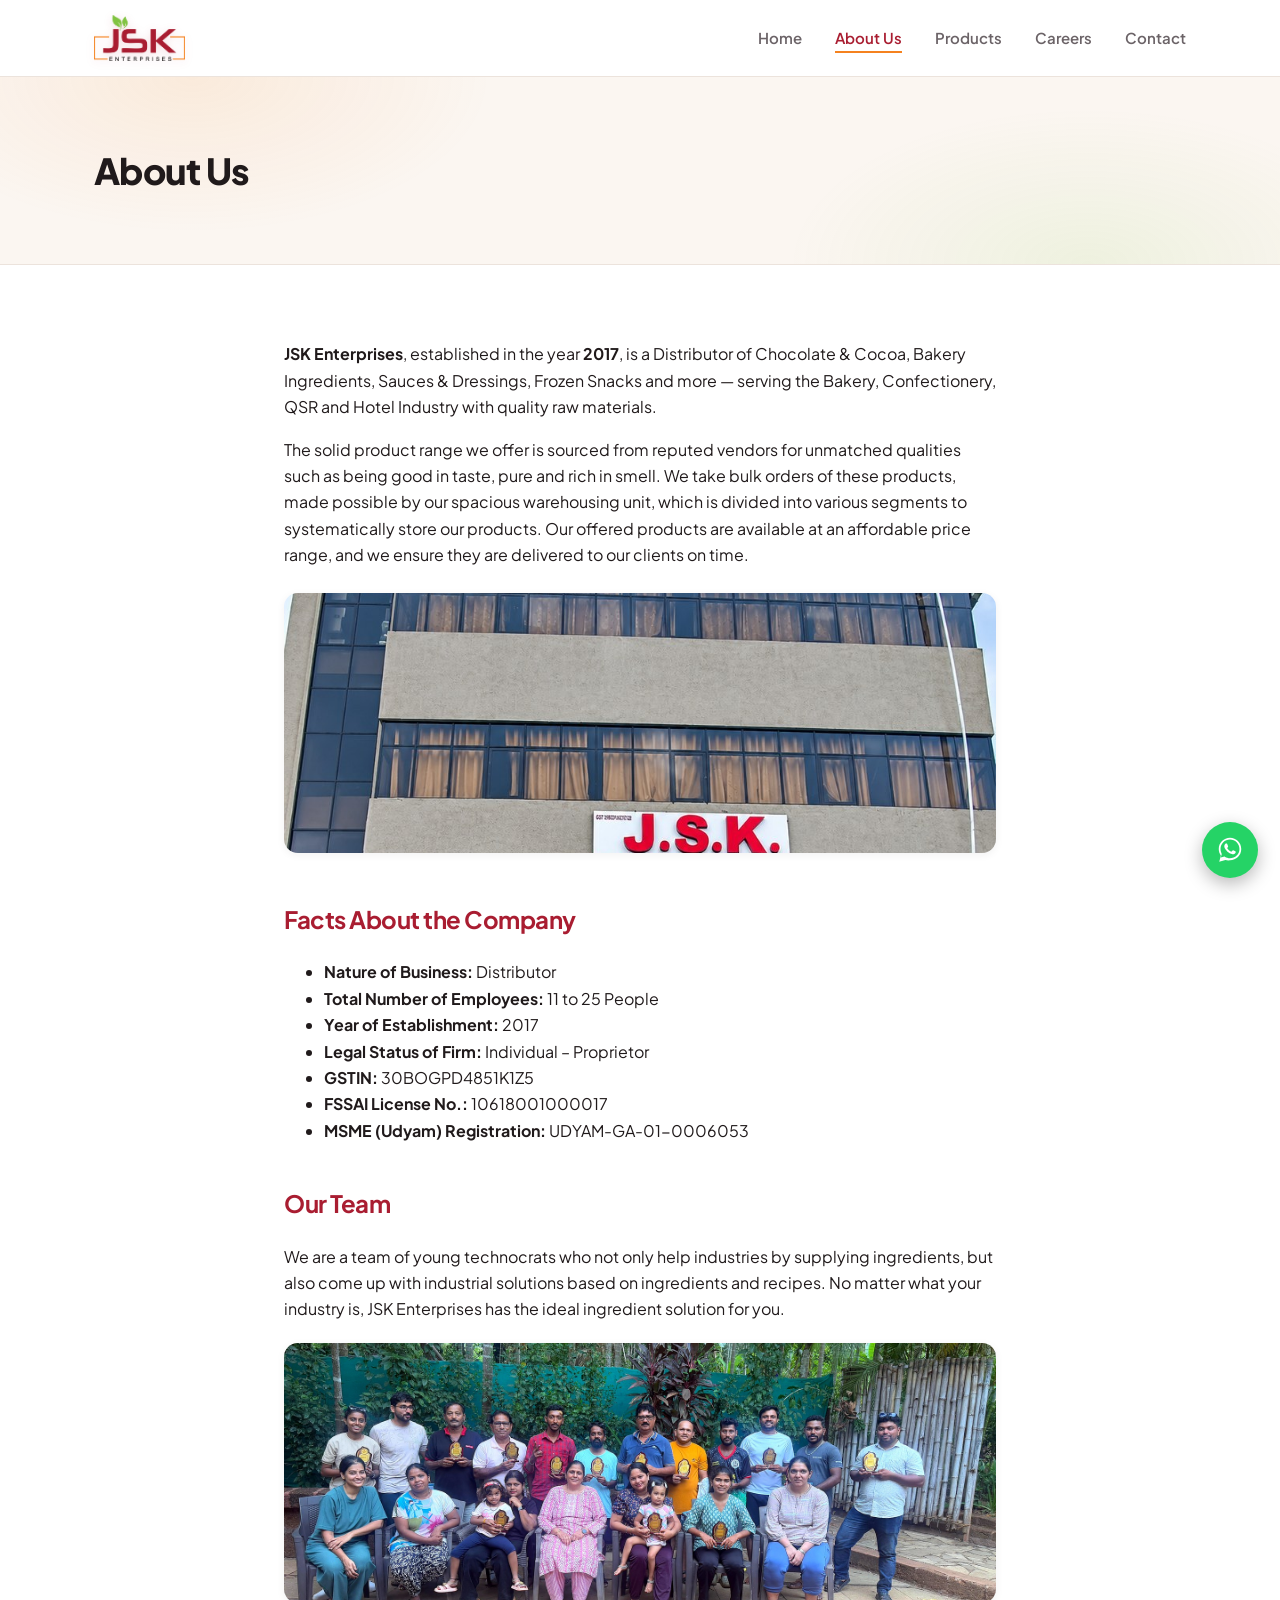
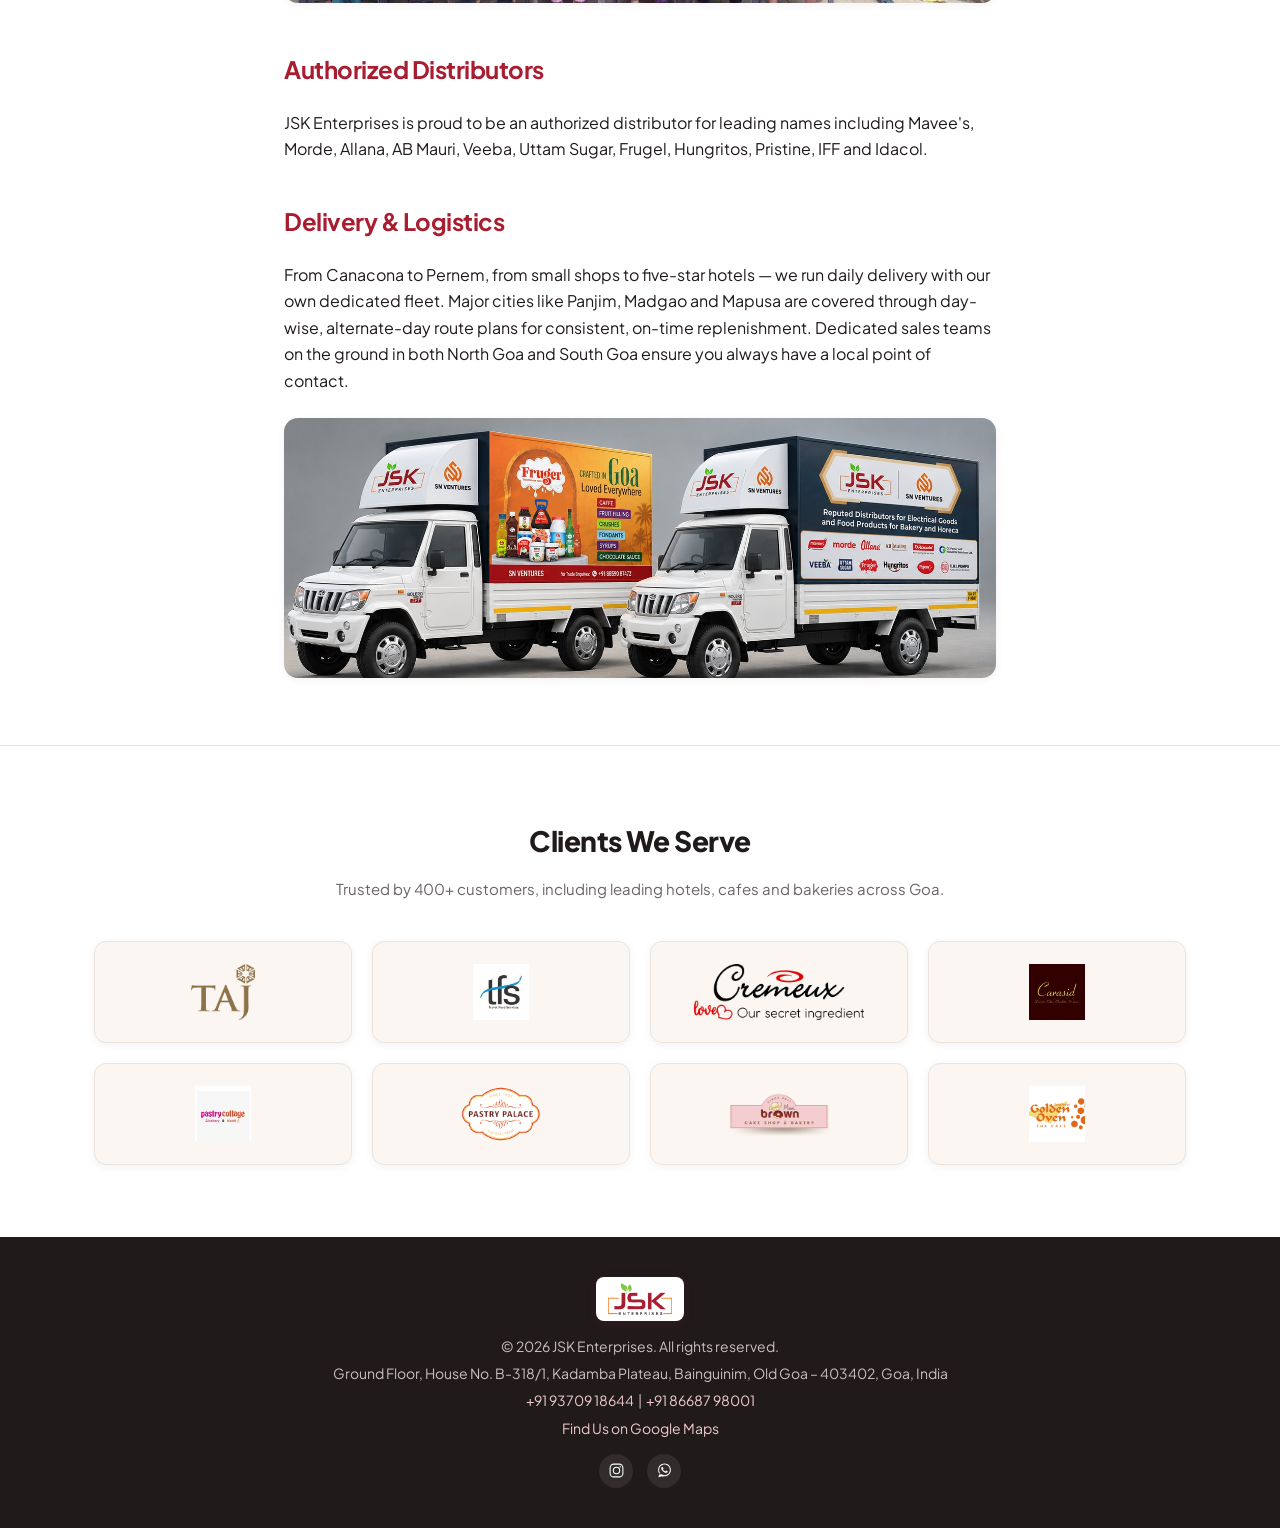
==== commit 32e4f073: "Add team photo, WhatsApp product enquiry, Google Maps embed and FAQ - Add a polished (color/contrast" ====
--- a/about.html
+++ b/about.html
@@ -59,6 +59,9 @@
 
       <h2>Our Team</h2>
       <p>We are a team of young technocrats who not only help industries by supplying ingredients, but also come up with industrial solutions based on ingredients and recipes. No matter what your industry is, JSK Enterprises has the ideal ingredient solution for you.</p>
+      <div class="fleet-photo" style="margin:20px 0;">
+        <img src="assets/team/team.jpg" alt="The JSK Enterprises team" style="width:100%;border-radius:14px;box-shadow:var(--shadow-sm);">
+      </div>
 
       <h2>Authorized Distributors</h2>
       <p>JSK Enterprises is proud to be an authorized distributor for leading names including Mavee's, Morde, Allana, AB Mauri, Veeba, Uttam Sugar, Frugel, Hungritos, Pristine, IFF and Idacol.</p>
--- a/css/style.css
+++ b/css/style.css
@@ -394,6 +394,39 @@
 
 .content h2 { color: var(--brand); margin-top: 40px; font-weight: 700; }
 
+/* Map embed */
+.map-embed {
+  border-radius: 14px;
+  overflow: hidden;
+  box-shadow: var(--shadow-sm);
+  border: 1px solid var(--border);
+}
+
+/* FAQ */
+.faq { margin-top: 24px; display: flex; flex-direction: column; gap: 12px; }
+.faq details {
+  background: #fff;
+  border: 1px solid var(--border);
+  border-radius: 12px;
+  padding: 16px 20px;
+}
+.faq summary {
+  cursor: pointer;
+  font-weight: 700;
+  font-family: 'Plus Jakarta Sans', sans-serif;
+  list-style: none;
+}
+.faq summary::-webkit-details-marker { display: none; }
+.faq summary::after {
+  content: "+";
+  float: right;
+  color: var(--brand);
+  font-weight: 800;
+  font-size: 18px;
+}
+.faq details[open] summary::after { content: "\2212"; }
+.faq details p { margin: 12px 0 0; color: var(--muted); }
+
 .contact-grid {
   display: grid;
   grid-template-columns: 1fr 1fr;
@@ -463,6 +496,24 @@
   border-radius: 999px;
   padding: 4px 12px;
 }
+
+.product-enquire {
+  display: flex;
+  align-items: center;
+  gap: 6px;
+  margin-top: 14px;
+  font-size: 13px;
+  font-weight: 700;
+  color: #1f8b4c;
+}
+.product-enquire::before {
+  content: "";
+  width: 15px;
+  height: 15px;
+  background: url("../assets/icons/whatsapp-glyph.svg") no-repeat center / contain;
+  filter: invert(45%) sepia(70%) saturate(500%) hue-rotate(90deg) brightness(0.9);
+}
+.product-enquire:hover { text-decoration: underline; }
 
 /* Showcase */
 .showcase { padding: 20px 0 76px; }
